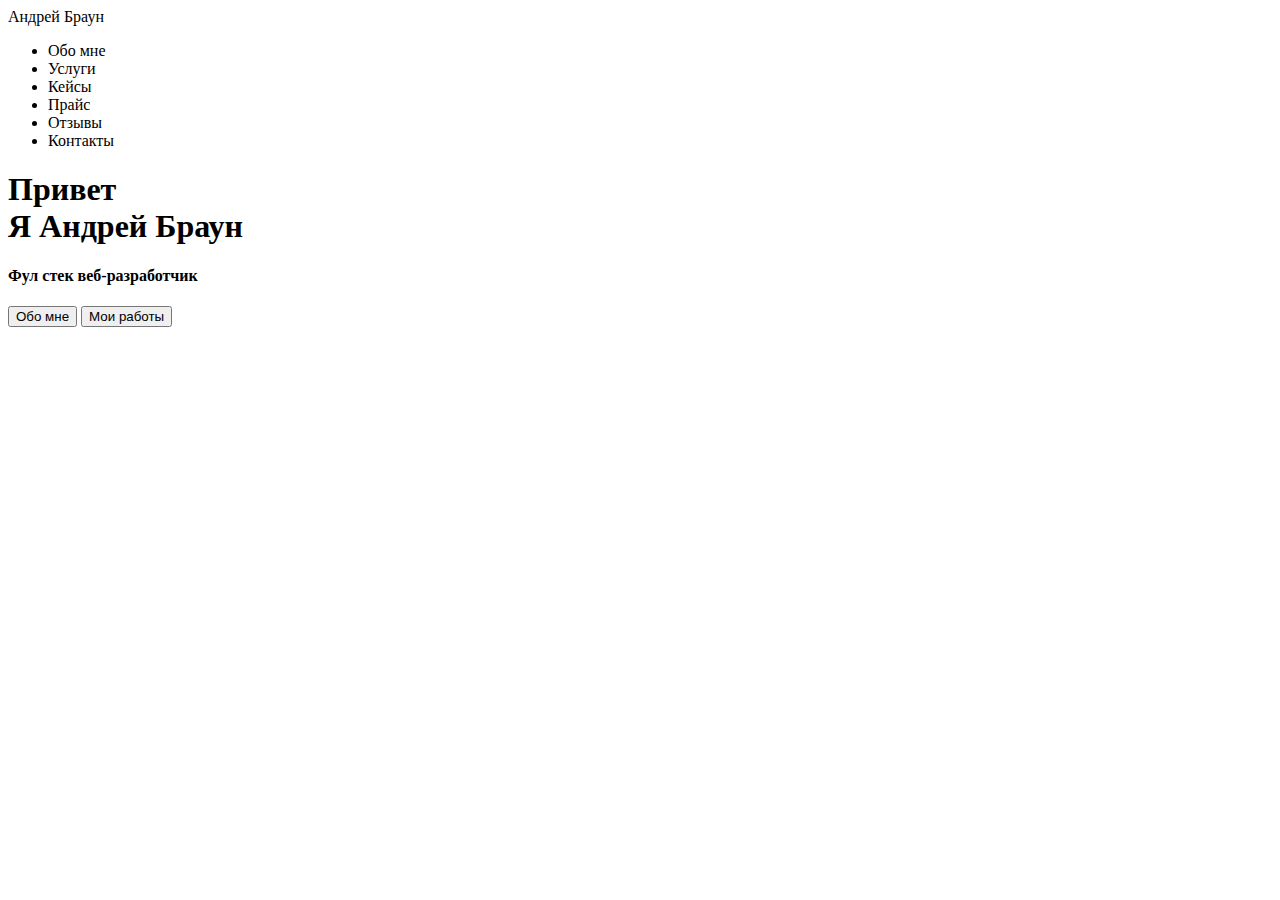
==== src/index.html @ 6e1bb613 "Залил проект на сервер" ====
<!DOCTYPE html>
<html lang="en">
<head>
    <meta charset="UTF-8">
    <title>Андрей Браун - разработчик</title>
</head>

<body>
    <header>
        <nav>
            <div class="logo">Андрей Браун</div> 
            <div class="menu"><ul>
                <li>Обо мне</li>
                <li>Услуги</li>
                <li>Кейсы</li>
                <li>Прайс</li>
                <li>Отзывы</li>
                <li>Контакты</li>
            </ul></div>
        </nav>
    </header>  
    <div class="main"><div class="title__container">
        <h1>Привет <br> Я Андрей Браун</h1>
        <h4>Фул стек веб-разработчик</h4>
        <input type="submit" value="Обо мне">
        <input type="submit" value="Мои работы">
    </div></div>
</body>
</html>
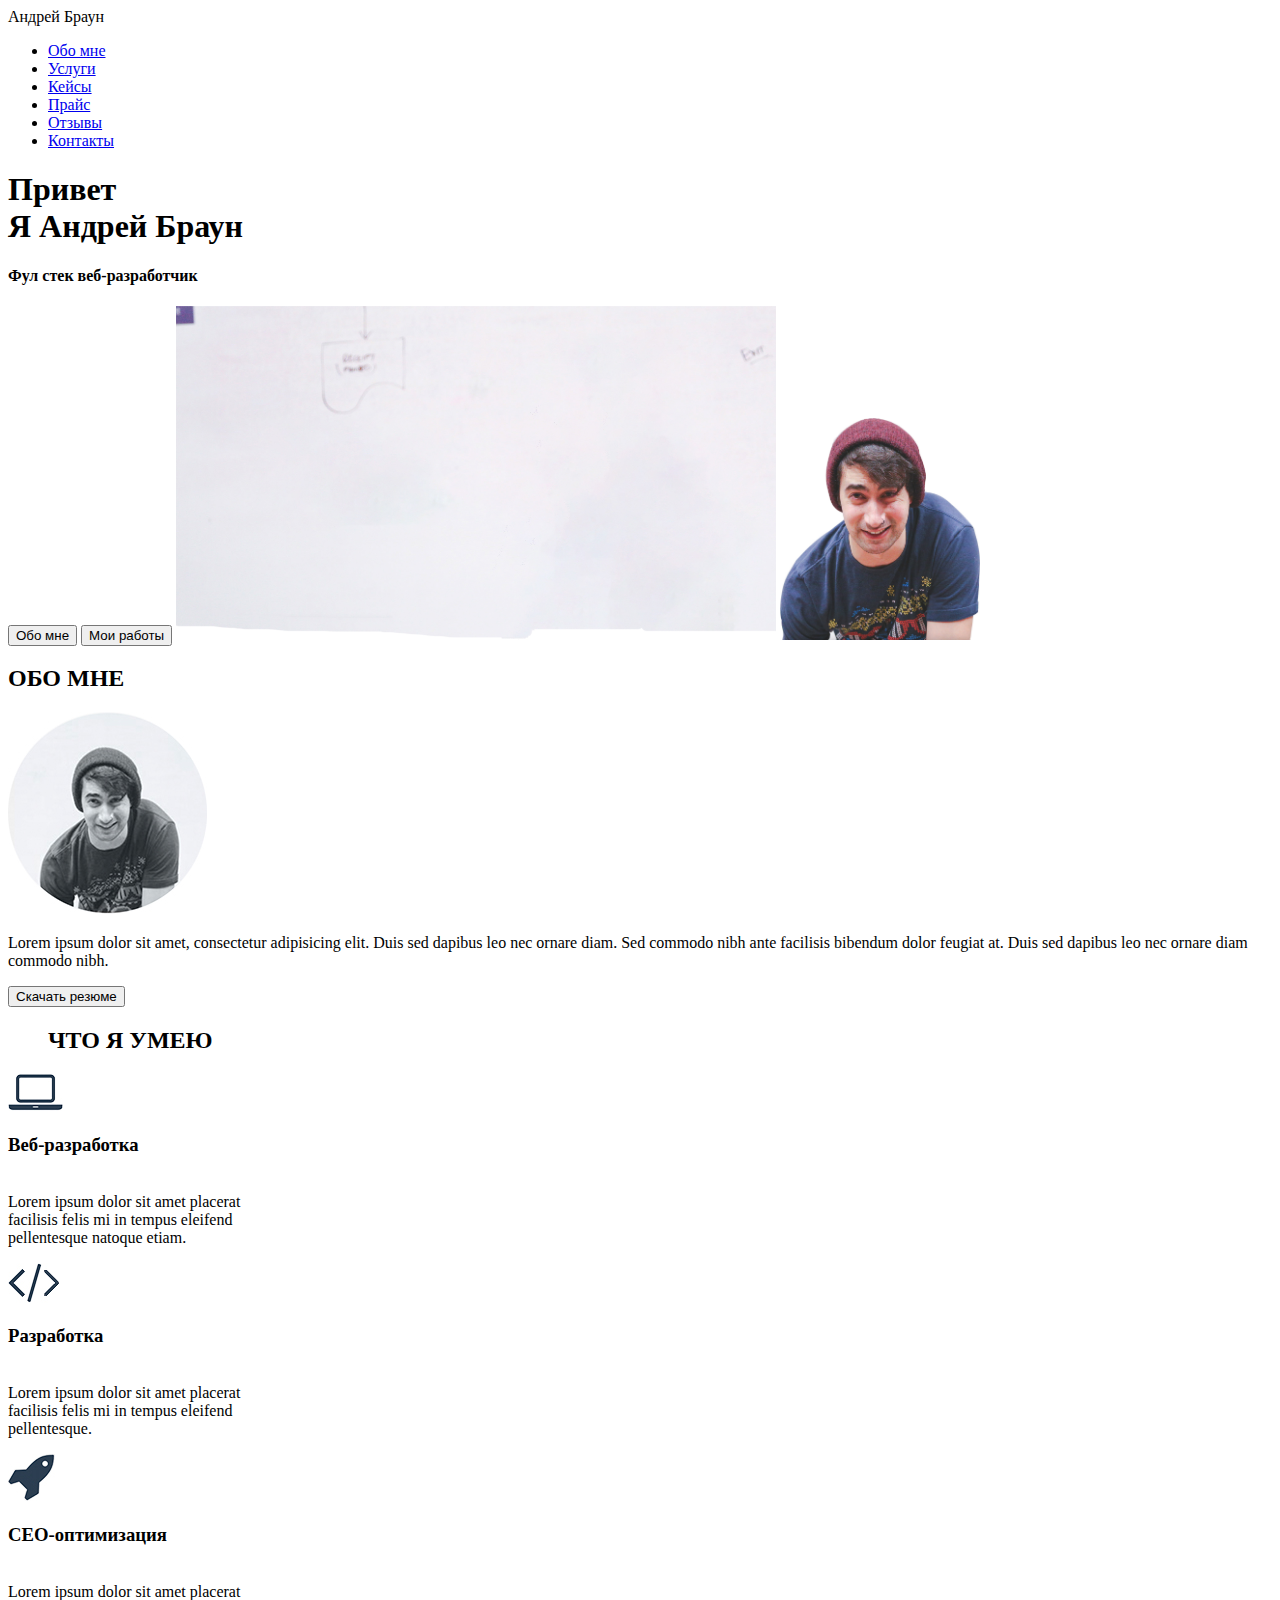
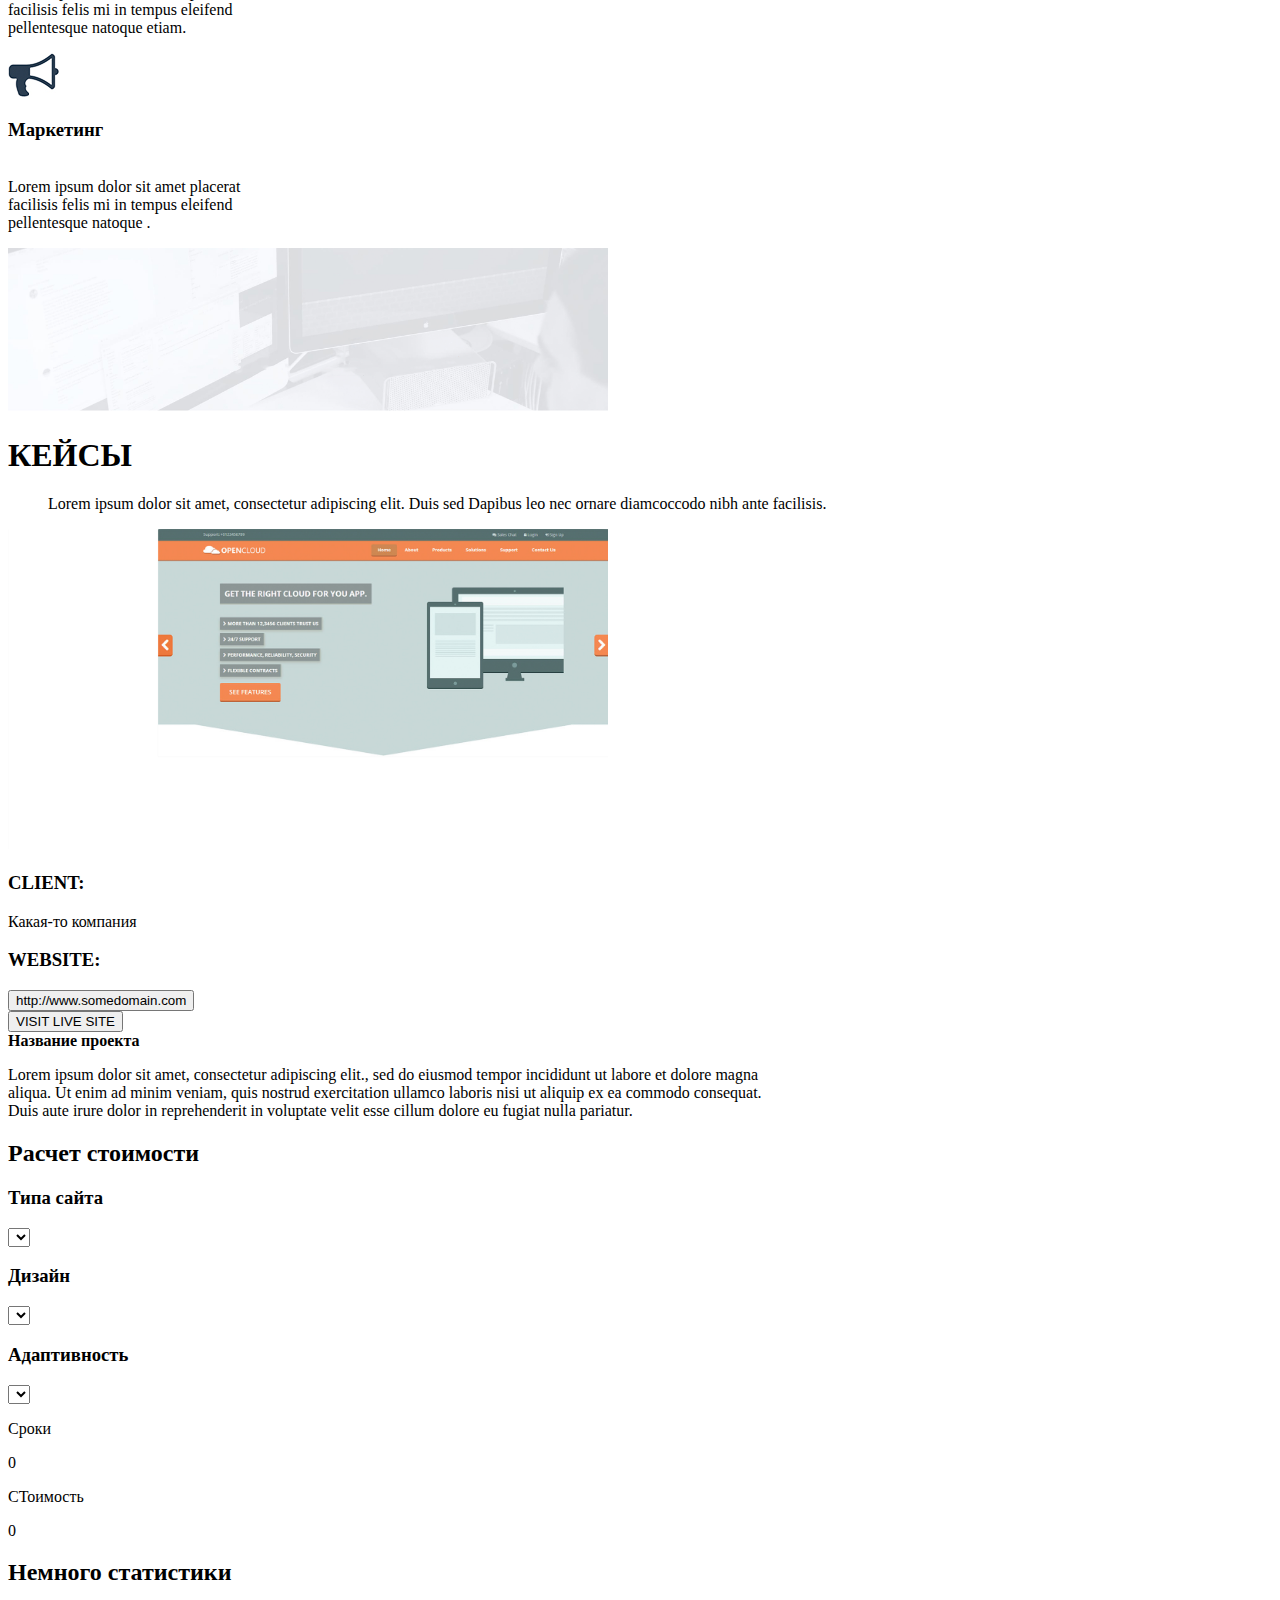
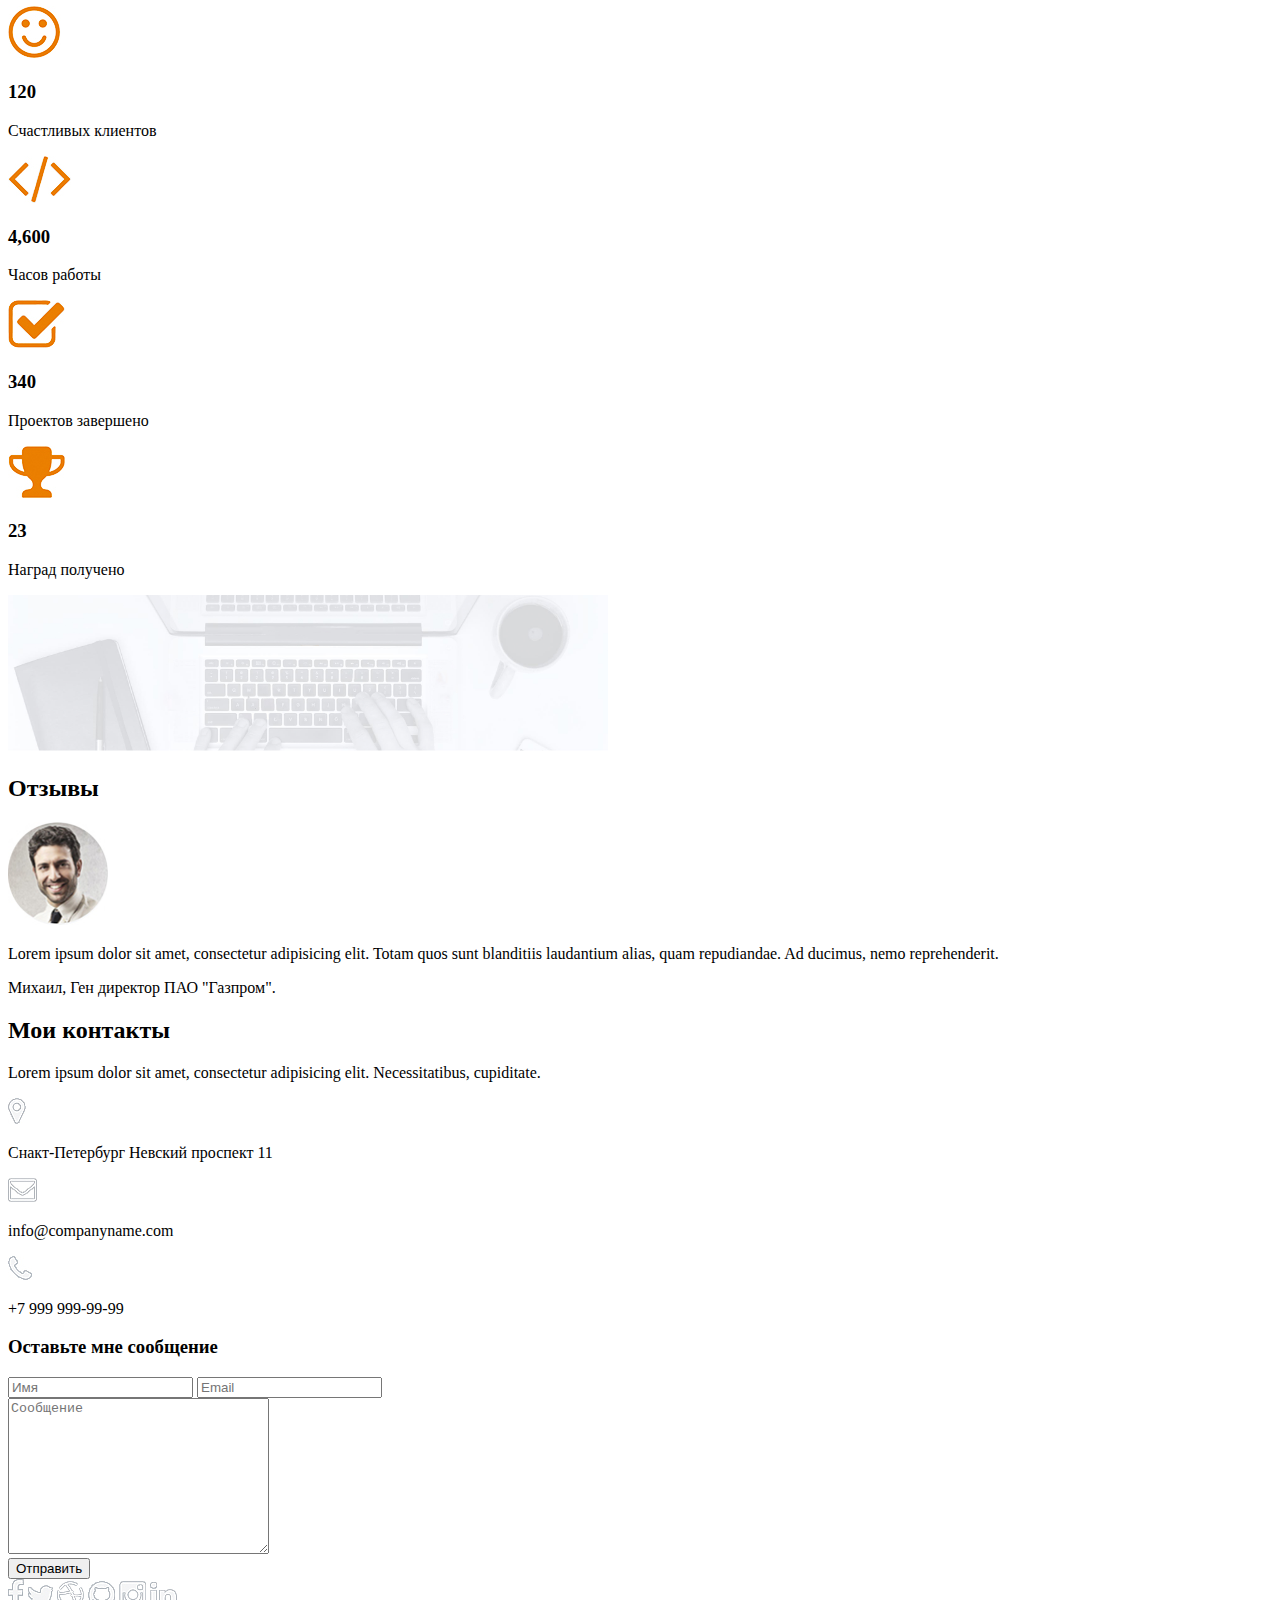
==== commit 6c09c8e5: "костыль" ====
--- a/src/index.html
+++ b/src/index.html
@@ -10,12 +10,12 @@
         <nav>
             <div class="logo">Андрей Браун</div> 
             <div class="menu"><ul>
-                <li>Обо мне</li>
-                <li>Услуги</li>
-                <li>Кейсы</li>
-                <li>Прайс</li>
-                <li>Отзывы</li>
-                <li>Контакты</li>
+                <li><a href="#">Обо мне</a></li>
+                <li><a href="#">Услуги</a></li>
+                <li><a href="keys.html">Кейсы</a></li>
+                <li><a href="#">Прайс</a></li>
+                <li><a href="#">Отзывы</a></li>
+                <li><a href="#">Контакты</a></li>
             </ul></div>
         </nav>
     </header>  
@@ -24,6 +24,115 @@
         <h4>Фул стек веб-разработчик</h4>
         <input type="submit" value="Обо мне">
         <input type="submit" value="Мои работы">
+        <img src="img/%D1%84%D0%BE%D0%BD%20a.jpg" width="600" alt="">
+        <img src="img/%D0%9F%D0%B0%D1%80%D0%B5%D0%BD%D1%8C.jpg" width="200" alt="">
     </div></div>
+
+    
+
+    <div class="about_me">
+       <h2>ОБО МНЕ</h2>
+       <img src="img/%D0%A1%D0%B0%D1%81%D0%BD%D1%8B%D0%B9%20%D0%BF%D0%B0%D1%86%D0%B0%D0%BD.jpg" alt="">
+       <p>Lorem ipsum dolor sit amet, consectetur adipisicing elit. Duis sed dapibus leo nec ornare diam. Sed commodo nibh ante facilisis bibendum dolor feugiat at. Duis sed dapibus leo nec ornare diam commodo nibh.</p>   
+       <input type="submit" value="Скачать резюме">  
+    </div>
+
+
+    <div class="Skills"><ul><h2>ЧТО Я УМЕЮ</h2></ul></div>
+
+    <div class="sections">
+        <img src="img/%D0%BD%D0%BE%D1%83%D1%82.jpg" alt="">
+        <h3>Веб-разработка</h3>
+        <p><br>Lorem ipsum dolor sit amet placerat <br> facilisis felis mi in tempus eleifend <br>pellentesque natoque etiam.</p>
+        <img src="img/%D0%B7%D0%BD%D0%B0%D0%BA.jpg" alt="">
+        <h3>Разработка</h3>
+        <p><br>Lorem ipsum dolor sit amet placerat <br> facilisis felis mi in tempus eleifend <br>pellentesque.</p>
+        <img src="img/%D1%80%D0%B0%D0%BA%D0%B5%D1%82%D0%B0.jpg" alt="">
+        <h3>СЕО-оптимизация</h3>
+        <p><br>Lorem ipsum dolor sit amet placerat <br>facilisis felis mi in tempus eleifend <br>pellentesque natoque etiam.</p>
+        <img src="img/%D0%B3%D1%80%D0%B0%D0%BC%D0%BC%D0%BE%D1%84%D0%BE%D0%BD.jpg" alt="">
+        <h3>Маркетинг</h3>
+        <p><br>Lorem ipsum dolor sit amet placerat <br>facilisis felis mi in tempus eleifend <br>pellentesque natoque .</p>
+        <img src="img/%D0%BA%D0%B0%D1%80%D1%82%D0%B8%D0%BD%D0%BA%D0%B0%20%D1%84%D0%BE%D0%BD%D0%B0.jpg" width="600" alt="">
+    </div>
+
+    
+    <div class="Keys">
+        <h1>КЕЙСЫ</h1>
+        <ul>Lorem ipsum dolor sit amet, consectetur adipiscing elit. Duis sed Dapibus leo nec ornare diamcoccodo nibh ante facilisis.</ul>
+        <img src="img/%D1%84%D0%BE%D1%82%D0%BA%D0%B0.jpg" width="600" alt="">
+        <h3>CLIENT:</h3> Какая-то компания
+        <h3>WEBSITE:</h3> <input type="submit" value="http://www.somedomain.com">
+        <br>
+        <input type="submit" value="VISIT LIVE SITE"> 
+        <br><b>Название проекта</b>
+        <p>Lorem ipsum dolor sit amet, consectetur adipiscing elit., sed do eiusmod tempor incididunt ut labore et dolore magna <br>aliqua. Ut enim ad minim veniam, quis nostrud exercitation ullamco laboris nisi ut aliquip ex ea commodo consequat. <br>Duis aute irure dolor in reprehenderit in voluptate velit esse cillum dolore eu fugiat nulla pariatur.</p>
+    </div>
+    <div class="$">
+        <h2>Расчет стоимости</h2>
+        <h3>Типа сайта</h3>
+        <select name="list1" id="list" >
+            <option value="Op1"></option>
+            <option value="Op2"></option>
+        </select>
+        <h3>Дизайн</h3>
+        <select name="list1" id="list" >
+            <option value="Op1"></option>
+            <option value="Op2"></option>
+        </select>
+        <h3>Адаптивность</h3>
+        <select name="list1" id="list" >
+            <option value="Op1"></option>
+            <option value="Op2"></option>
+        </select>
+        <p>Сроки</p> 0
+        <p>СТоимость</p> 0
+    </div>
+    <div class="statistic">
+        <h2>Немного статистики</h2>
+        <img src="img/%D1%81%D0%BC%D0%B0%D0%B9%D0%BB.jpg" alt="">
+        <h3>120</h3>
+        <p>Счастливых клиентов</p>
+        <img src="img/%D1%81%D0%BA%D0%BE%D0%B1%D0%BA%D0%B8.jpg" alt="">
+        <h3>4,600</h3>
+        <p>Часов работы</p>
+        <img src="img/%D0%B3%D0%B0%D0%BB%D0%BE%D1%87%D0%BA%D0%B0.jpg" alt="">
+        <h3>340</h3>
+        <p>Проектов завершено</p>
+        <img src="img/%D0%BA%D1%83%D0%B1%D0%BE%D0%BA.jpg" alt="">
+        <h3>23</h3>
+        <p>Наград получено</p>
+        <img src="img/%D1%84%D0%BE%D0%BD.jpg" width="600" alt="">
+    </div>
+    <div class="reviews">
+        <h2>Отзывы</h2>
+        <img src="img/%D1%8C%D1%8C%D1%84%D0%BE%D1%82%D0%BA%D0%B0.jpg" width="100" alt="">
+        <p>Lorem ipsum dolor sit amet, consectetur adipisicing elit. Totam quos sunt blanditiis laudantium alias, quam repudiandae. Ad ducimus, nemo reprehenderit.</p>
+        <p>Михаил, Ген директор ПАО "Газпром".</p>
+    </div>
+    <div class="contacts">
+        <h2>Мои контакты</h2>
+        <p>Lorem ipsum dolor sit amet, consectetur adipisicing elit. Necessitatibus, cupiditate.</p>
+        <img src="img/%D0%B3%D0%B5%D0%BE.jpg" alt="">
+        <p>Снакт-Петербург Невский проспект 11</p>
+        <img src="img/%D0%BA%D0%BE%D0%BD%D0%B2%D0%B5%D1%80%D1%82.jpg" alt="">
+        <p>info@companyname.com</p>
+        <img src="img/%D1%82%D1%80%D1%83%D0%B1%D0%B0.jpg" alt="">
+        <p>+7 999 999-99-99</p>
+        <h3>Оставьте мне сообщение</h3>
+        <input type="text" name="text_input" value="" placeholder="Имя">
+        <input type="text" name="text_input" value="" placeholder="Email">
+        <br>
+        <textarea name="name1" id="1" cols="30" rows="10" placeholder="Сообщение"></textarea>
+        <br>
+        <input type="submit" value="Отправить">
+        <br>
+        <img src="img/%D1%84%D0%B1.jpg" alt="">
+        <img src="img/%D1%82%D0%B2%D0%B8%D1%82%D0%B5%D1%80.jpg" alt="">
+        <img src="img/%D0%BC%D1%8F%D1%87.jpg" alt="">
+        <img src="img/%D0%BA%D0%B8%D1%81%D0%B0.jpg" alt="">
+        <img src="img/%D0%B8%D0%BD%D1%81%D1%82.jpg" alt="">
+        <img src="img/%D0%B8%D0%BD.jpg" alt="">
+    </div>
 </body>
-</html>+</html>
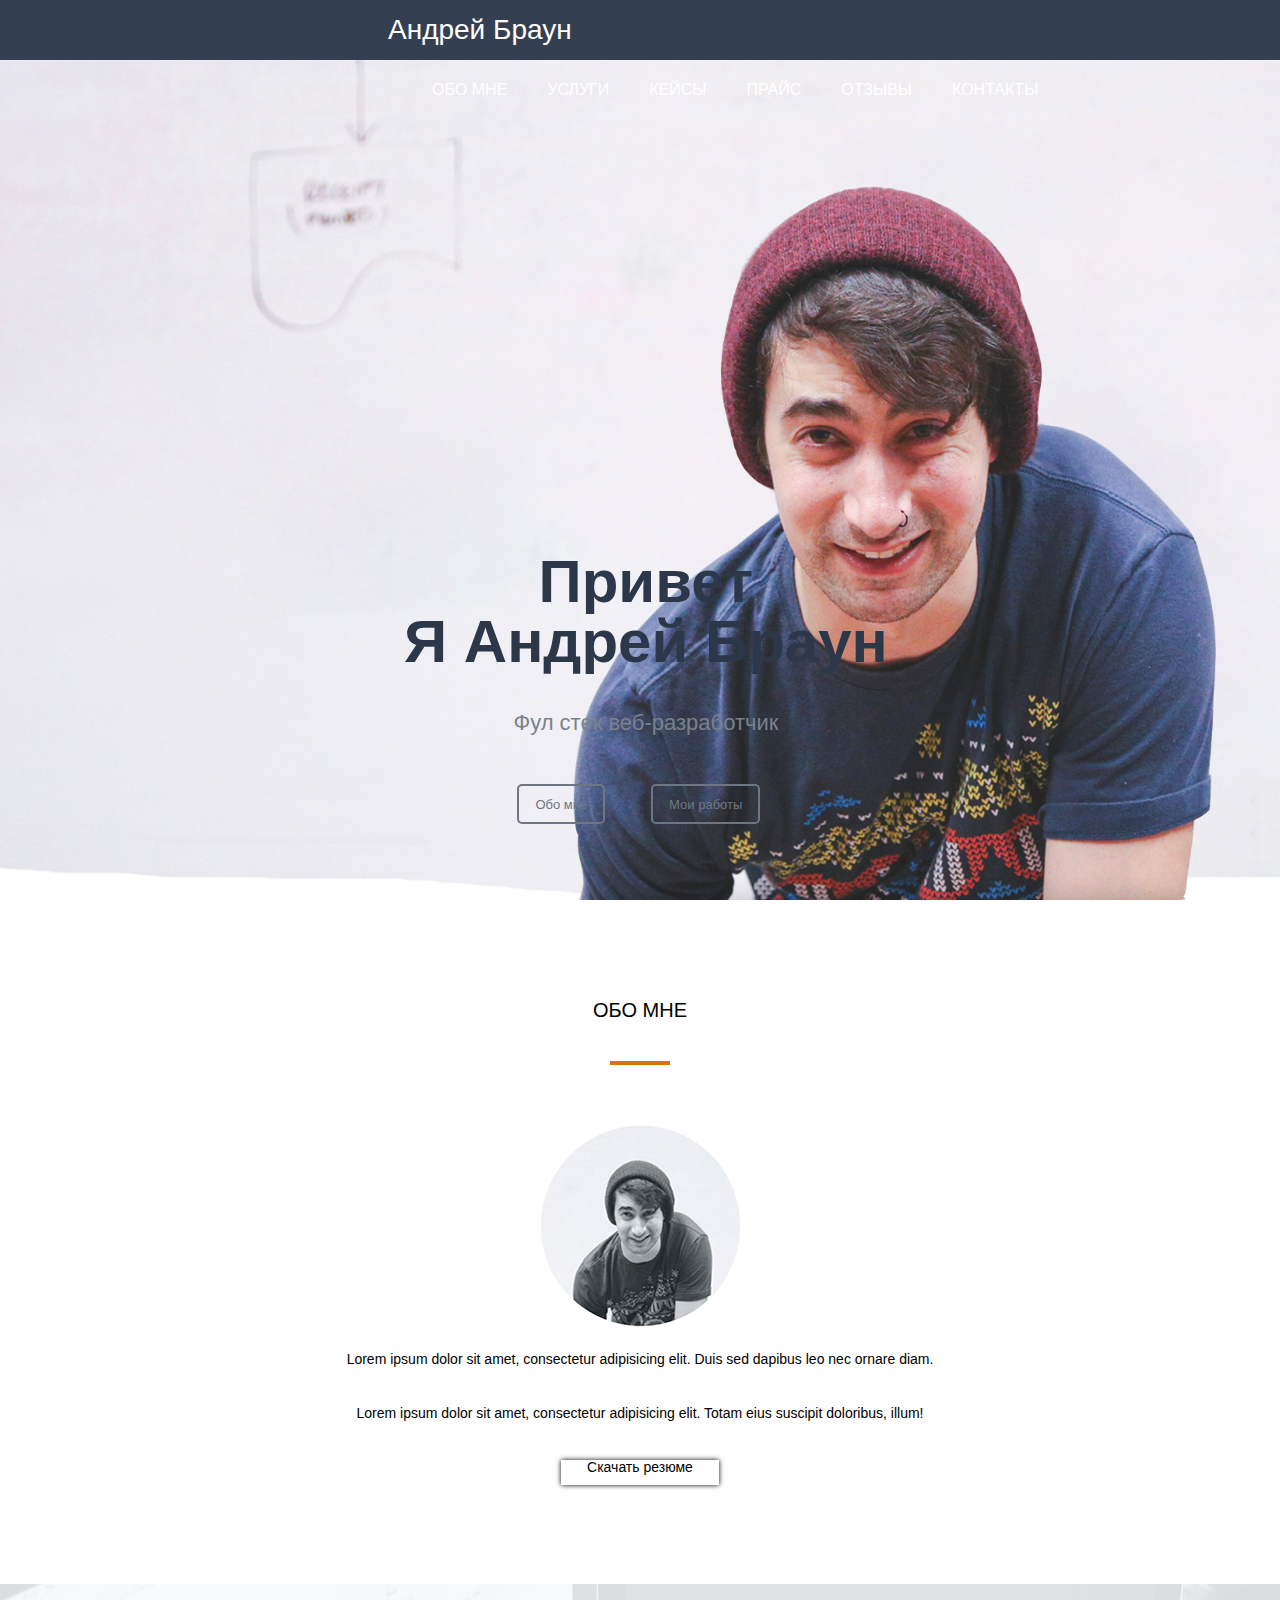
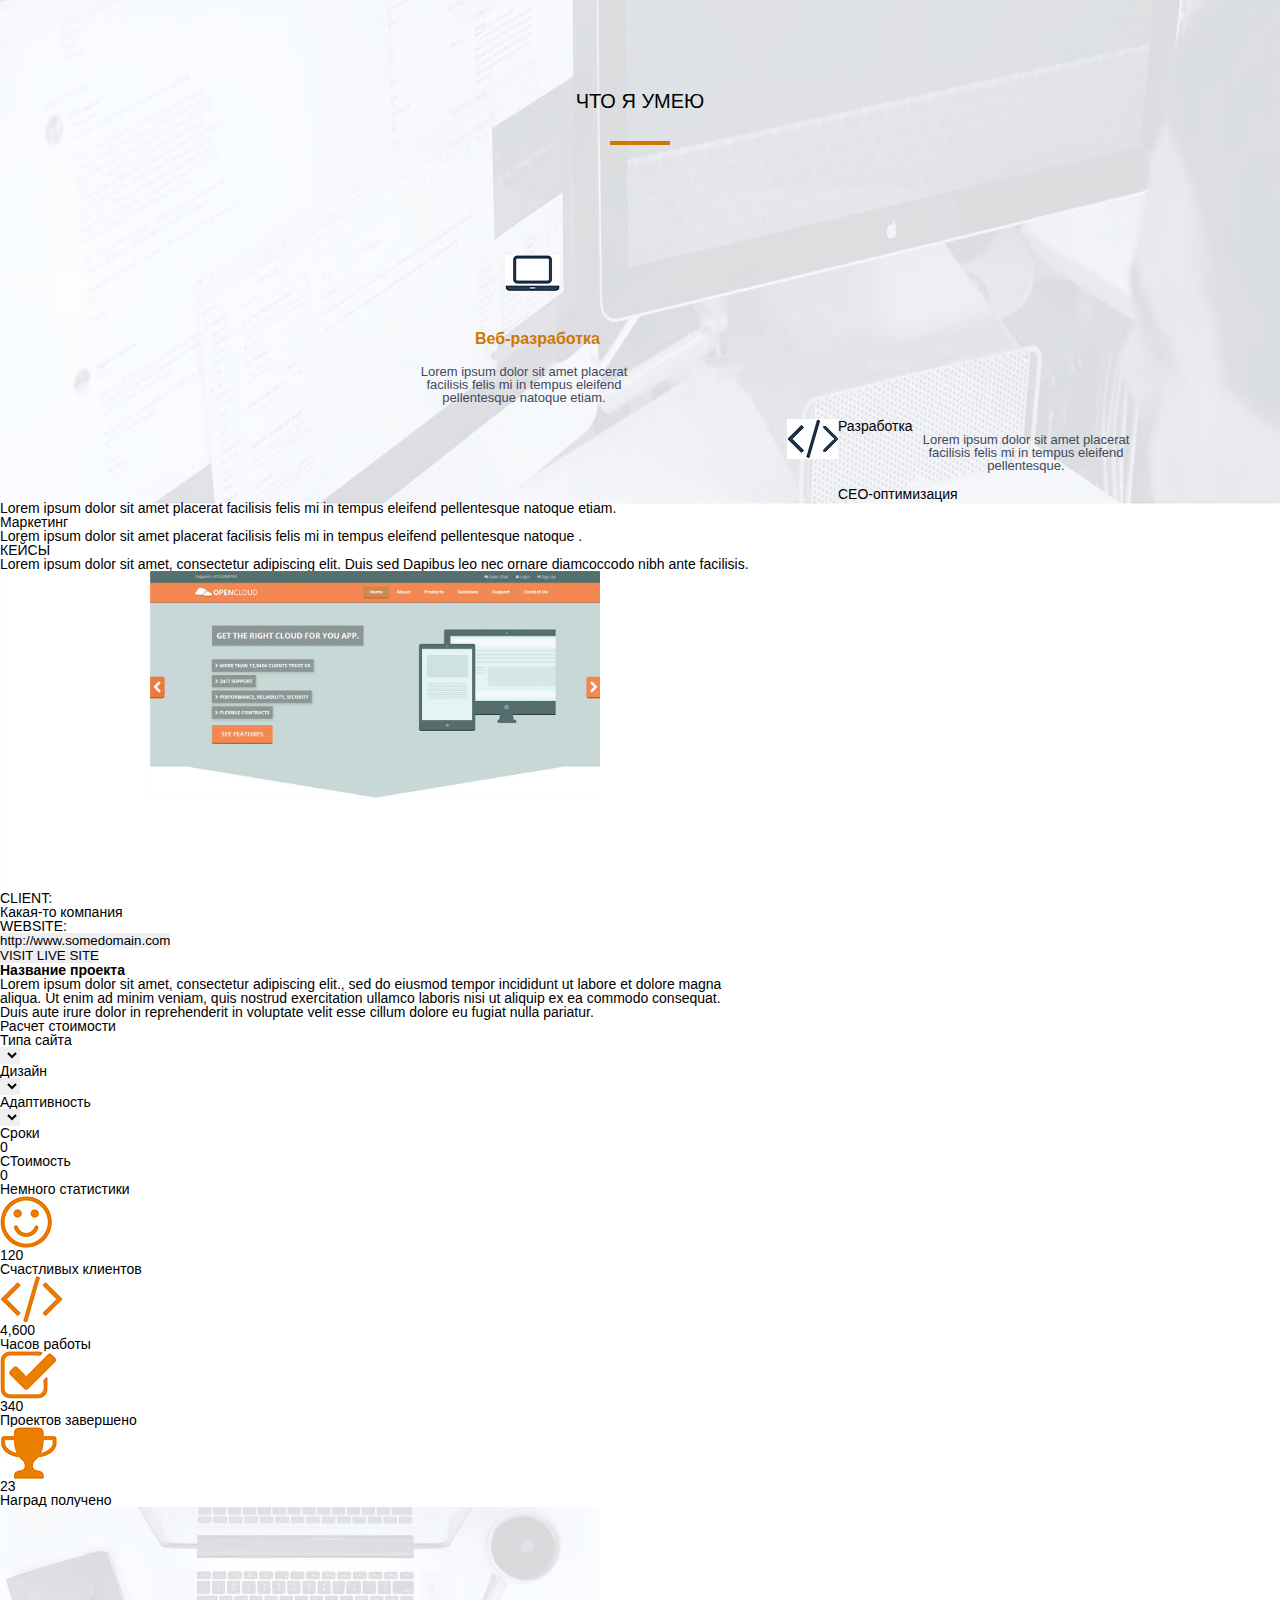
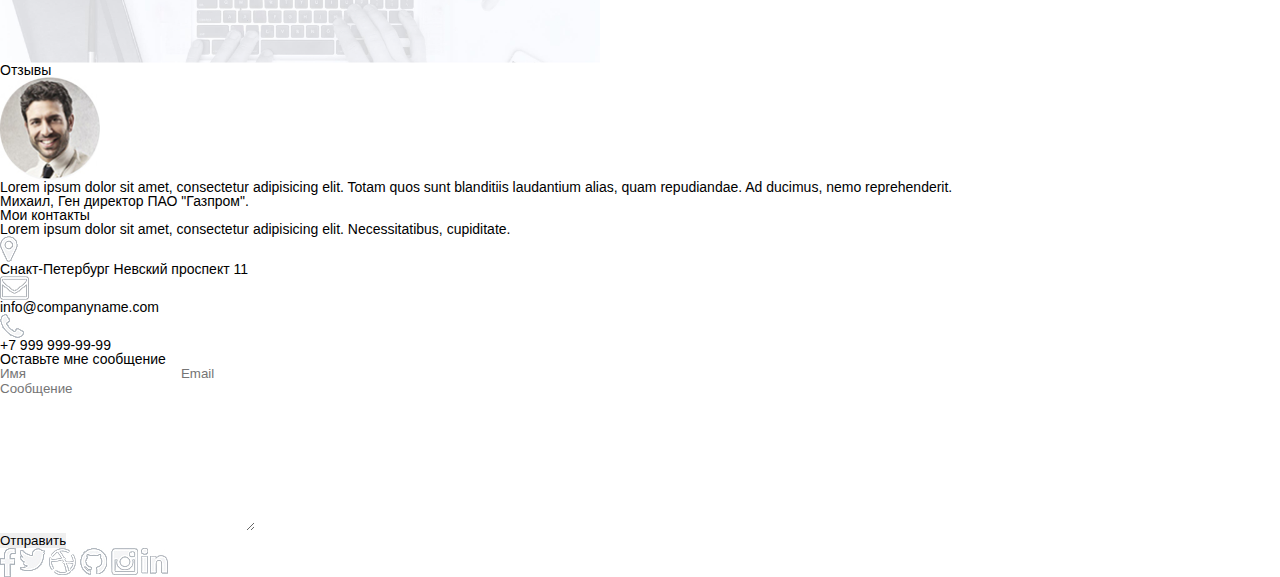
==== commit c437515e: "мои кривые руки" ====
--- a/src/index.html
+++ b/src/index.html
@@ -3,6 +3,8 @@
 <head>
     <meta charset="UTF-8">
     <title>Андрей Браун - разработчик</title>
+    <link rel="stylesheet" href="css/style.css">
+    <link rel="stylesheet" href="css/reset.css">
 </head>
 
 <body>
@@ -10,56 +12,68 @@
         <nav>
             <div class="logo">Андрей Браун</div> 
             <div class="menu"><ul>
-                <li><a href="#">Обо мне</a></li>
-                <li><a href="#">Услуги</a></li>
-                <li><a href="keys.html">Кейсы</a></li>
-                <li><a href="#">Прайс</a></li>
-                <li><a href="#">Отзывы</a></li>
-                <li><a href="#">Контакты</a></li>
+                <li>Обо мне</li>
+                <li>Услуги</li>
+                <li>Кейсы</li>
+                <li>Прайс</li>
+                <li>Отзывы</li>
+                <li>Контакты</li>
             </ul></div>
         </nav>
     </header>  
-    <div class="main"><div class="title__container">
+    <div class="main"><div class="tittle__container">
         <h1>Привет <br> Я Андрей Браун</h1>
         <h4>Фул стек веб-разработчик</h4>
         <input type="submit" value="Обо мне">
         <input type="submit" value="Мои работы">
-        <img src="img/%D1%84%D0%BE%D0%BD%20a.jpg" width="600" alt="">
-        <img src="img/%D0%9F%D0%B0%D1%80%D0%B5%D0%BD%D1%8C.jpg" width="200" alt="">
+        
     </div></div>
 
     
 
     <div class="about_me">
+      <div class="about_me_container">
        <h2>ОБО МНЕ</h2>
-       <img src="img/%D0%A1%D0%B0%D1%81%D0%BD%D1%8B%D0%B9%20%D0%BF%D0%B0%D1%86%D0%B0%D0%BD.jpg" alt="">
-       <p>Lorem ipsum dolor sit amet, consectetur adipisicing elit. Duis sed dapibus leo nec ornare diam. Sed commodo nibh ante facilisis bibendum dolor feugiat at. Duis sed dapibus leo nec ornare diam commodo nibh.</p>   
-       <input type="submit" value="Скачать резюме">  
+       <hr>
+       <img src="img/%D0%A1%D0%B0%D1%81%D0%BD%D1%8B%D0%B9%20%D0%BF%D0%B0%D1%86%D0%B0%D0%BD.jpg" alt="" class="photo1">
+       <p class="n1">Lorem ipsum dolor sit amet, consectetur adipisicing elit. Duis sed dapibus leo nec ornare diam.</p>  
+       <p class="n2">Lorem ipsum dolor sit amet, consectetur adipisicing elit. Totam eius suscipit doloribus, illum!</p> 
+       <a href="#" class="download">Скачать резюме</a>  
+       </div>
+       
     </div>
 
 
-    <div class="Skills"><ul><h2>ЧТО Я УМЕЮ</h2></ul></div>
-
-    <div class="sections">
-        <img src="img/%D0%BD%D0%BE%D1%83%D1%82.jpg" alt="">
-        <h3>Веб-разработка</h3>
-        <p><br>Lorem ipsum dolor sit amet placerat <br> facilisis felis mi in tempus eleifend <br>pellentesque natoque etiam.</p>
-        <img src="img/%D0%B7%D0%BD%D0%B0%D0%BA.jpg" alt="">
-        <h3>Разработка</h3>
-        <p><br>Lorem ipsum dolor sit amet placerat <br> facilisis felis mi in tempus eleifend <br>pellentesque.</p>
-        <img src="img/%D1%80%D0%B0%D0%BA%D0%B5%D1%82%D0%B0.jpg" alt="">
-        <h3>СЕО-оптимизация</h3>
-        <p><br>Lorem ipsum dolor sit amet placerat <br>facilisis felis mi in tempus eleifend <br>pellentesque natoque etiam.</p>
-        <img src="img/%D0%B3%D1%80%D0%B0%D0%BC%D0%BC%D0%BE%D1%84%D0%BE%D0%BD.jpg" alt="">
-        <h3>Маркетинг</h3>
-        <p><br>Lorem ipsum dolor sit amet placerat <br>facilisis felis mi in tempus eleifend <br>pellentesque natoque .</p>
-        <img src="img/%D0%BA%D0%B0%D1%80%D1%82%D0%B8%D0%BD%D0%BA%D0%B0%20%D1%84%D0%BE%D0%BD%D0%B0.jpg" width="600" alt="">
+    <div class="Skills">
+        <div class="sections">
+            <h2>ЧТО Я УМЕЮ</h2>
+            <hr>
+            <div class="sect">
+                <div class="web-create">
+                    <img src="img/ноут.jpg" alt="">
+                    <h3>Веб-разработка</h3>
+                    <p>Lorem ipsum dolor sit amet placerat facilisis felis mi in tempus eleifend pellentesque natoque etiam.</p>
+                </div>
+                <div class="create">
+                    <img src="img/знак.jpg" alt="">
+                    <h3>Разработка</h3>
+                    <p>Lorem ipsum dolor sit amet placerat facilisis felis mi in tempus eleifend pellentesque.</p>
+                </div>
+            
+            <h3>СЕО-оптимизация</h3>
+            <p>Lorem ipsum dolor sit amet placerat facilisis felis mi in tempus eleifend pellentesque natoque etiam.</p>
+            <h3>Маркетинг</h3>
+            <p>Lorem ipsum dolor sit amet placerat facilisis felis mi in tempus eleifend pellentesque natoque .</p>
+            </div>
+           
+            
+        </div>
     </div>
 
     
     <div class="Keys">
-        <h1>КЕЙСЫ</h1>
-        <ul>Lorem ipsum dolor sit amet, consectetur adipiscing elit. Duis sed Dapibus leo nec ornare diamcoccodo nibh ante facilisis.</ul>
+        <h2>КЕЙСЫ</h2>
+        Lorem ipsum dolor sit amet, consectetur adipiscing elit. Duis sed Dapibus leo nec ornare diamcoccodo nibh ante facilisis.
         <img src="img/%D1%84%D0%BE%D1%82%D0%BA%D0%B0.jpg" width="600" alt="">
         <h3>CLIENT:</h3> Какая-то компания
         <h3>WEBSITE:</h3> <input type="submit" value="http://www.somedomain.com">
@@ -136,3 +150,4 @@
     </div>
 </body>
 </html>
+
--- a/src/css/style.css
+++ b/src/css/style.css
@@ -0,0 +1,189 @@
+body{
+    font-family: Arial, sans-serif;
+}
+
+nav{
+    width: 100%;
+    height: 60px;
+    background: #344051;
+}
+
+.logo{
+    color: #fff;
+    font-size: 28px;
+    line-height: 60px;
+    padding-left: 388px;
+    float: left;
+}
+
+.menu{
+    float: left;
+    padding-left: 432px;
+}
+
+.menu li{
+    float: left;
+    line-height: 60px;
+    color: #fff;
+    margin-right: 40px;
+    font-size: 16px;
+    text-transform: uppercase;
+}
+.main{
+    width: 100%;
+    height: calc(100% - 60px);
+    background: url(../img/boy.png) 90% 100%/auto 85% no-repeat, url(../img/%D1%84%D0%BE%D0%BD%20a.jpg) center/cover no-repeat;
+}
+
+.tittle__container{
+    float: left;
+    margin: 432px 0px 0px 404px;
+    color: #2c384a;
+    text-align: center;
+}
+
+.tittle__container h1{
+    font-size: 60px;
+    font-weight: bold;
+    
+}
+
+.tittle__container h4{
+    margin-top: 40px;
+    font-size: 22px;
+    color: #79818d;
+}
+
+.tittle__container input{
+    height: 40px;
+    text-align: center;
+    border: 2px solid #6d7682;
+    background: none;
+    border-radius: 5px;
+    color: #6d7682;
+    font-size: 13px;
+    padding: 0px 16px;
+    margin: 50px 28px 0px 14px;
+}
+
+
+
+.about_me_container h2{
+    text-align: center;
+    /*border-bottom: 4px solid #d17700; */
+    width: 100px;
+    font-size: 20px;
+    margin: 100px auto;   
+    padding-bottom: 5px;
+    margin-bottom: 36px;
+}
+
+.about_me_container hr{
+    height: 4px;
+    border: none;
+    background: #d17700;
+    width: 60px;
+    margin: 0 auto;
+}
+
+.about_me_container img{   
+    display: block;
+    margin: 60px auto;
+    margin-bottom: 25px;
+}
+
+.n1{
+    text-align: center;
+}
+
+.n2{
+    margin-top: 40px; 
+    text-align: center;
+}
+
+.download{
+    width: 158px;
+    display: block;
+    margin-top: 40px;
+    margin-left: calc(50% - 79px);
+    height: 25px;
+    box-shadow: 0px 0px 5px #000;
+    text-align: center;
+}
+
+.sections h2{
+    padding-top: 206px;
+    text-align: center;
+    font-size: 20px;
+    padding-bottom: 30px;
+
+    
+}
+
+.sections hr{
+    height: 4px;
+    border: none;
+    background: #d17700;
+    width: 60px;
+    margin: 0 auto;
+}
+
+.Skills{
+    background: url(../img/%D0%BA%D0%B0%D1%80%D1%82%D0%B8%D0%BD%D0%BA%D0%B0%20%D1%84%D0%BE%D0%BD%D0%B0.jpg) 0px 99px/100% 521px no-repeat;
+
+}
+
+
+
+.web-create img{
+	padding-top: 110px;
+	padding-left: 505px;
+	padding-bottom: 39px;
+}
+
+.web-create h3{
+	margin-left: 475px;
+	font-size: 16px;
+	color: #cf7600;
+	font-weight: bold;
+	padding-bottom: 18px;
+}
+
+.web-create p{
+	
+	display: inline-block;
+	height: 54px;
+	width: 212px;
+	text-align: center;
+	margin-left: 418px;
+	font-size: 13px;
+	color: #3f495a;
+
+}
+
+.create img{
+	float: left;
+	
+	margin-left: 787px;
+	margin-bottom: 39px;
+}
+
+.сreate h3{
+	margin-left: 200px;
+	font-size: 16px;
+	color: #cf7600;
+	font-weight: bold;
+	padding-bottom: 18px;
+}
+
+.create p{
+	
+	display: inline-block;
+	height: 54px;
+	width: 212px;
+	text-align: center;
+	margin-left: 82px;
+	font-size: 13px;
+	color: #3f495a;
+
+}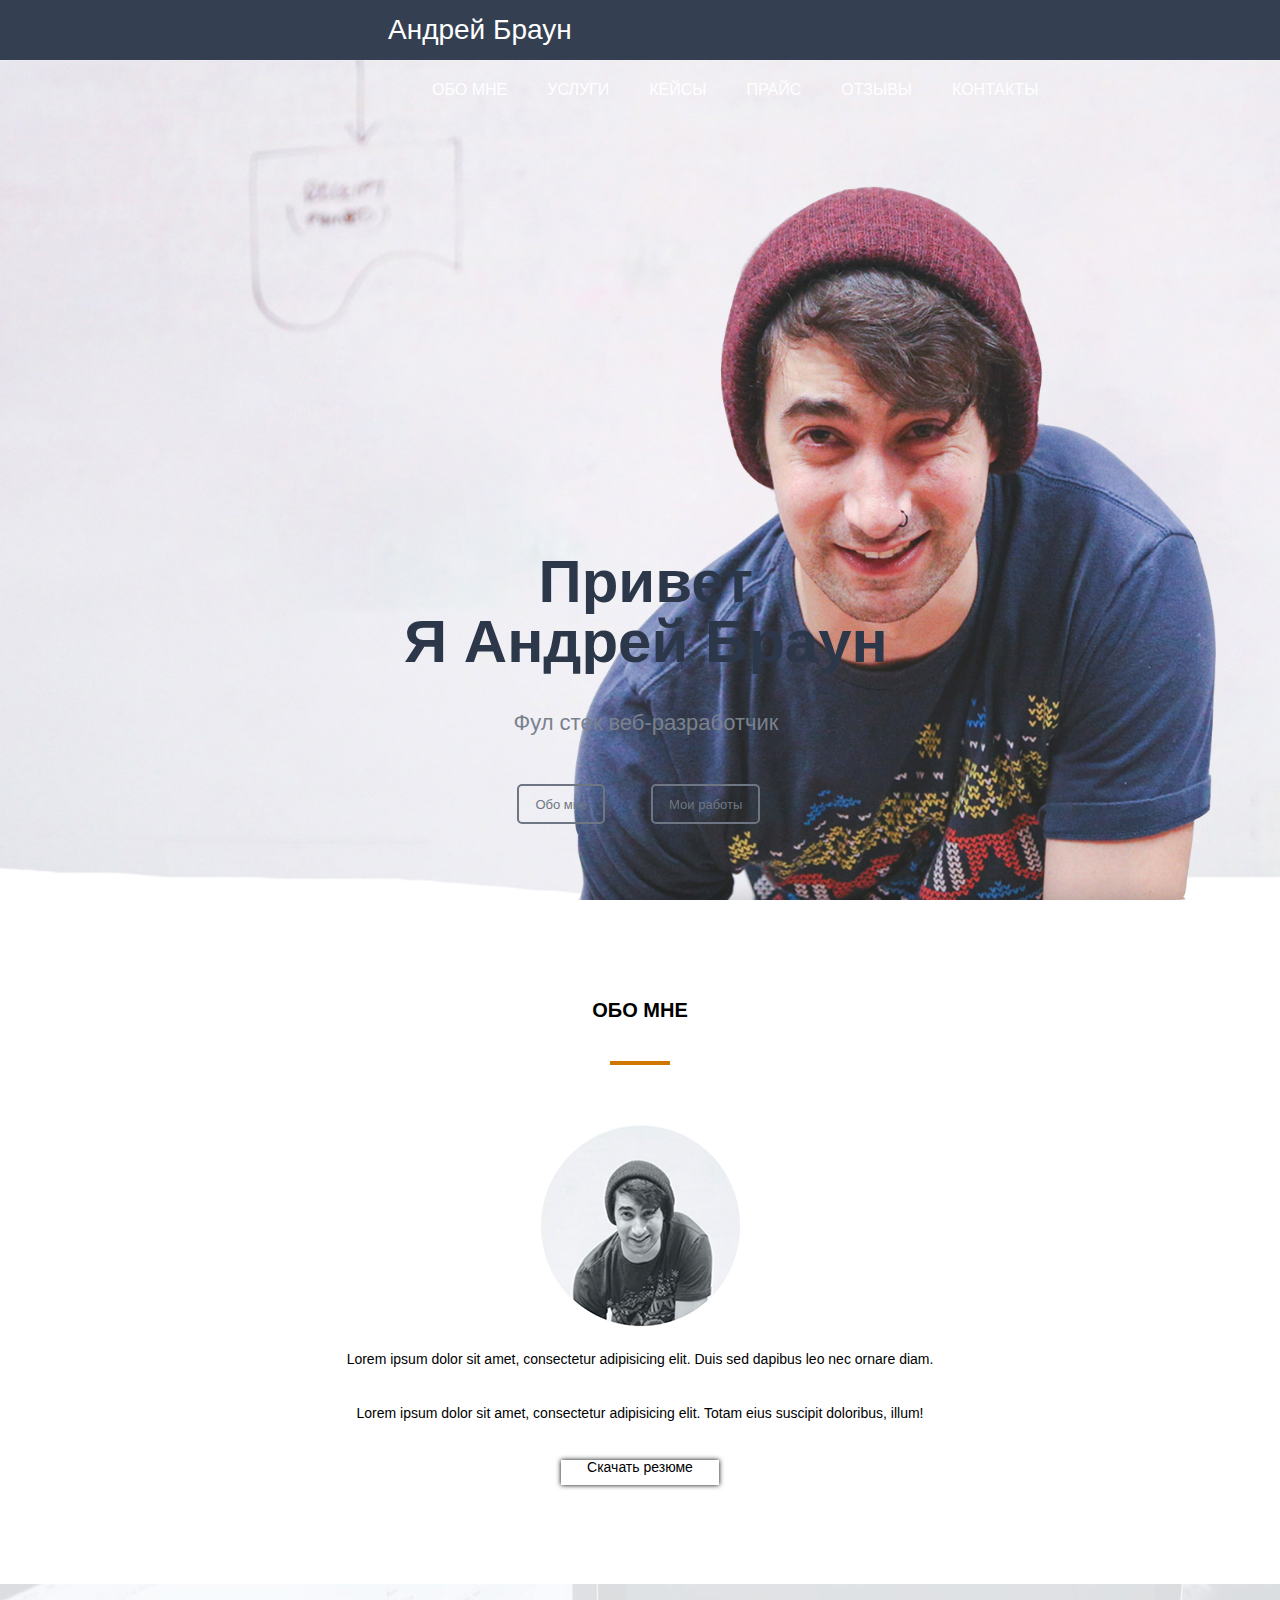
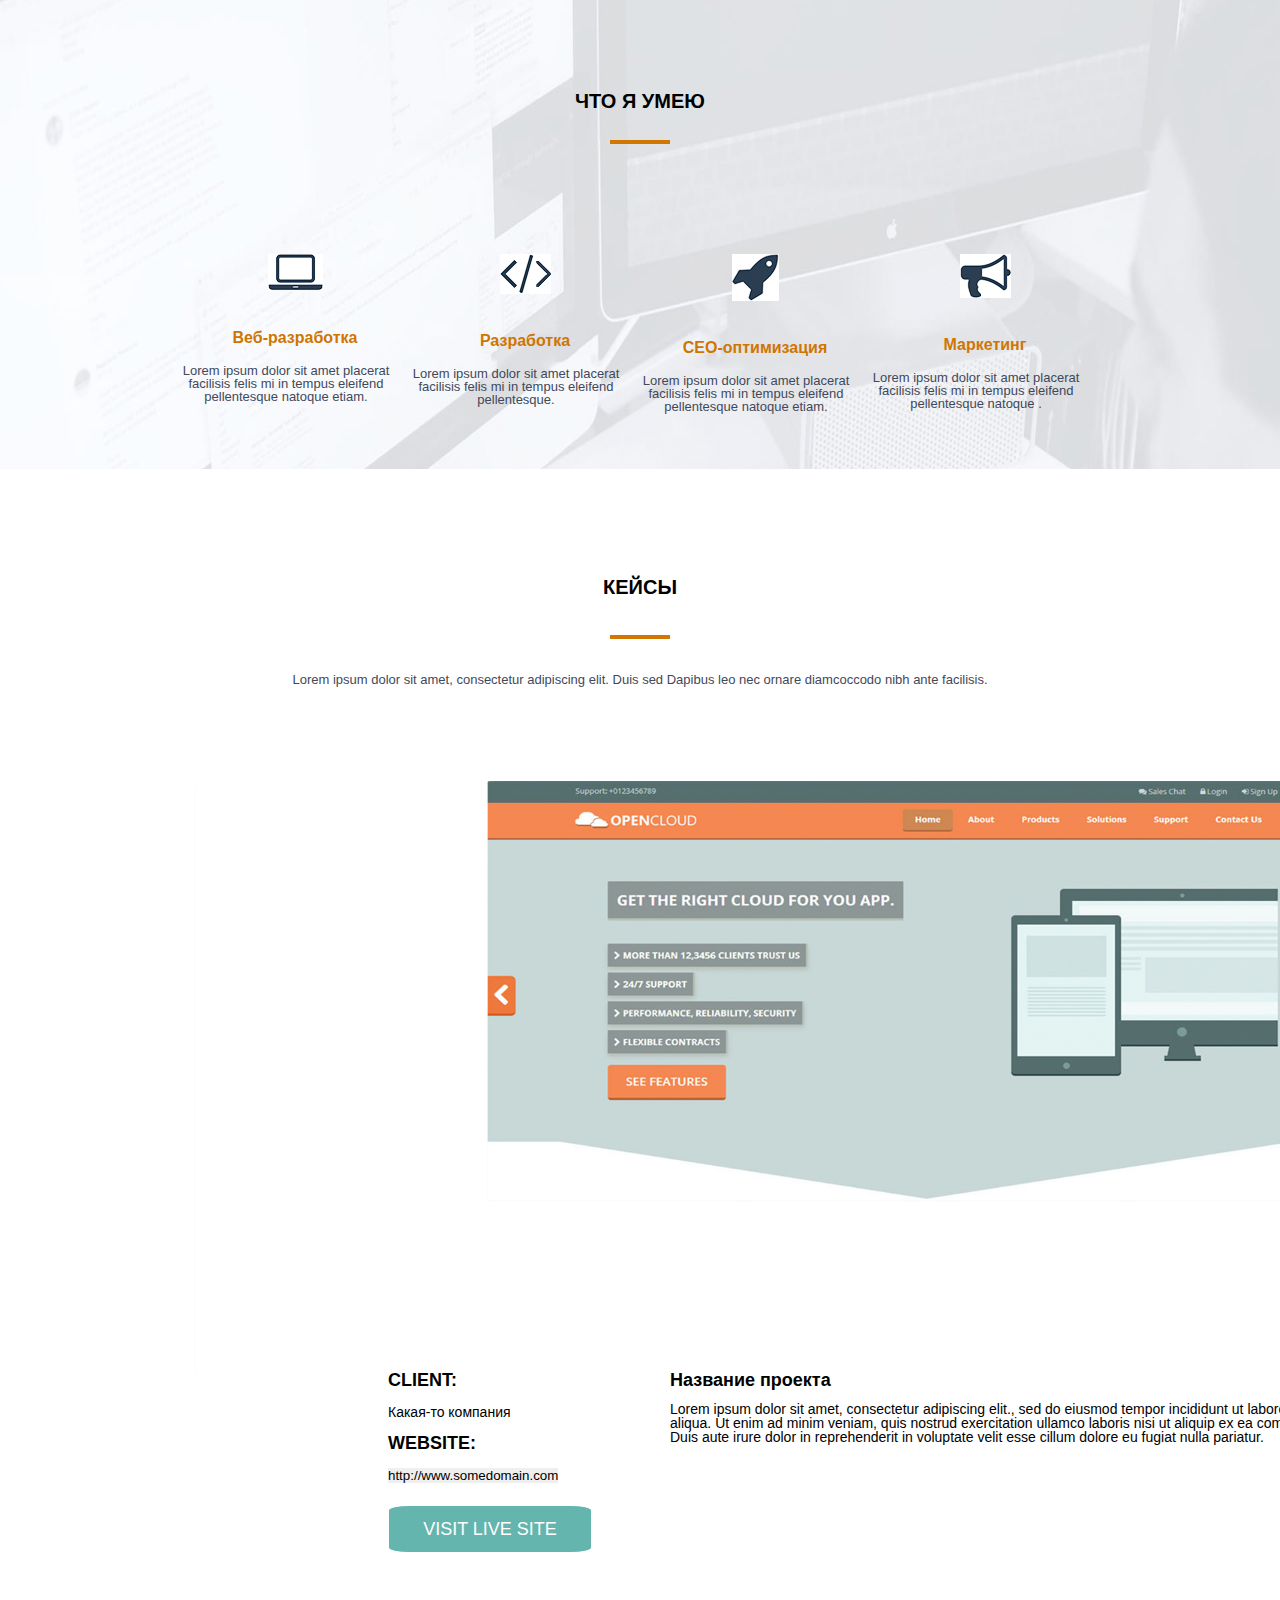
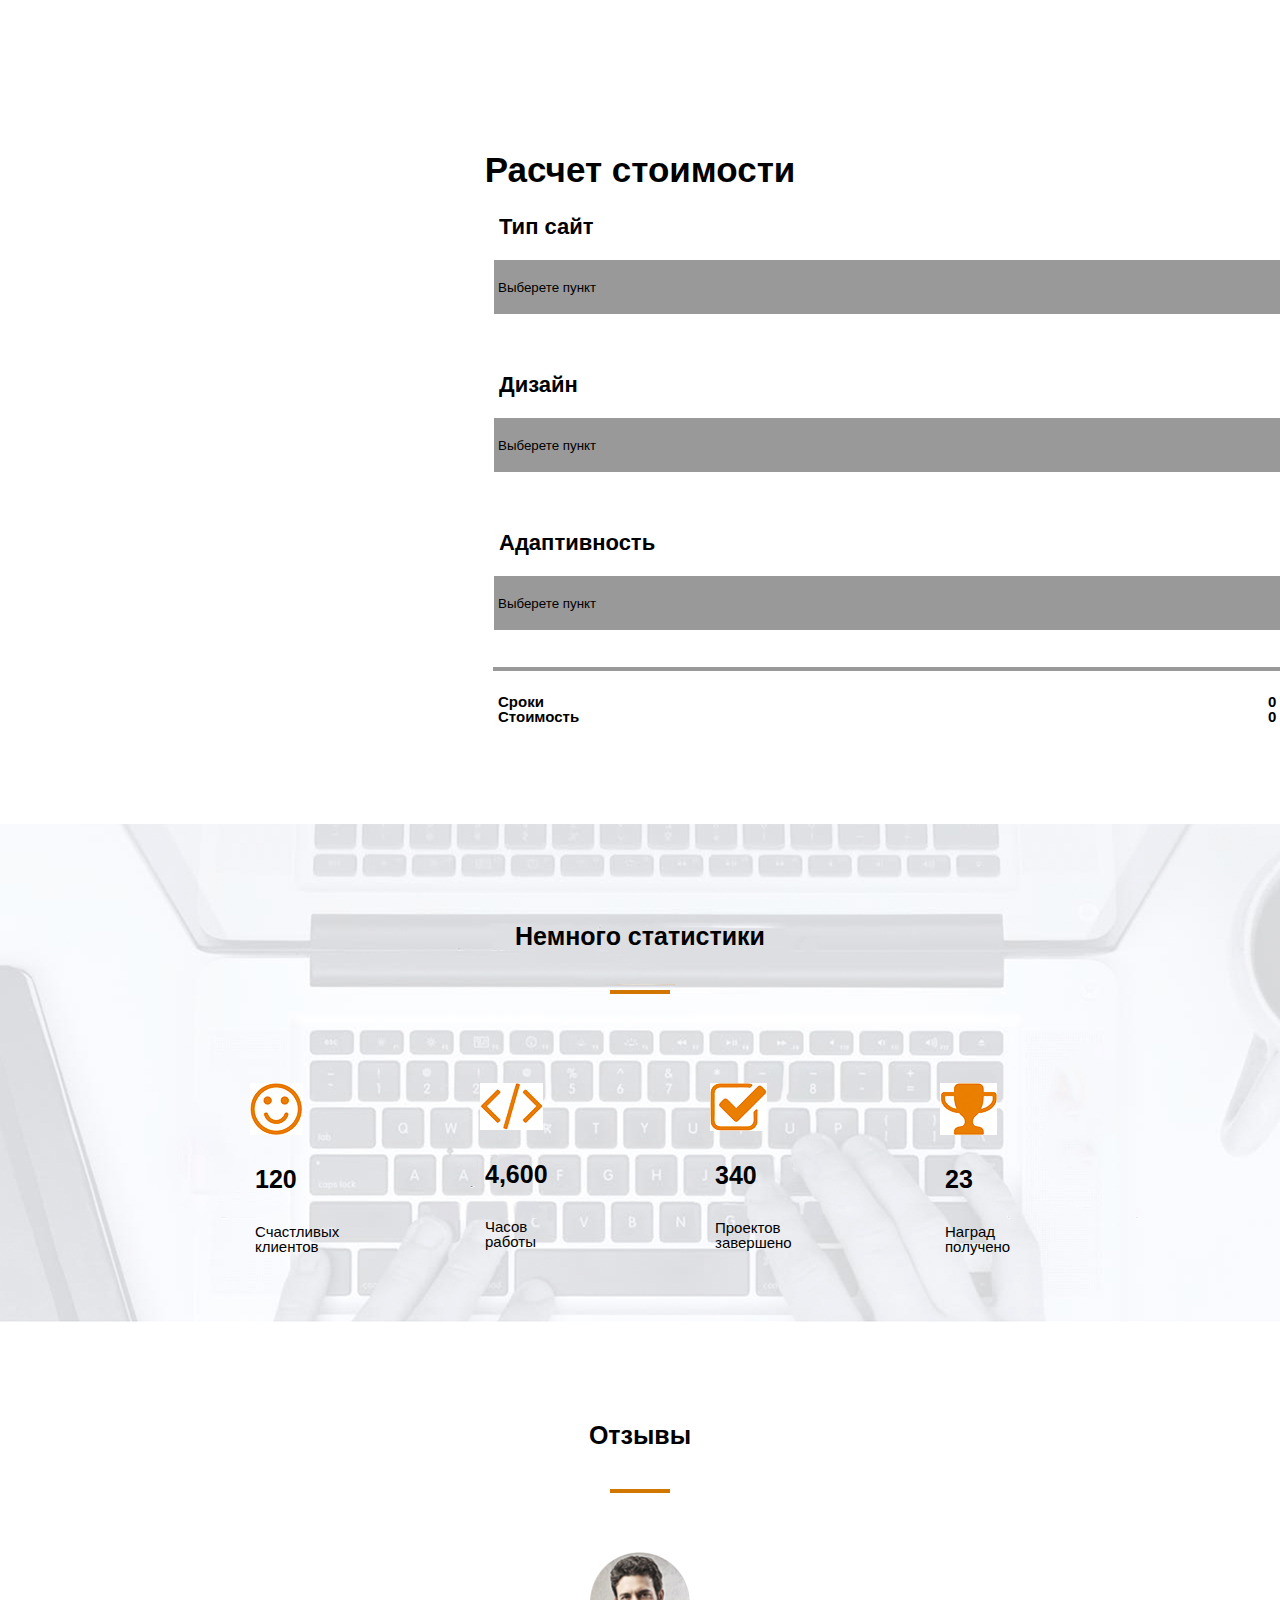
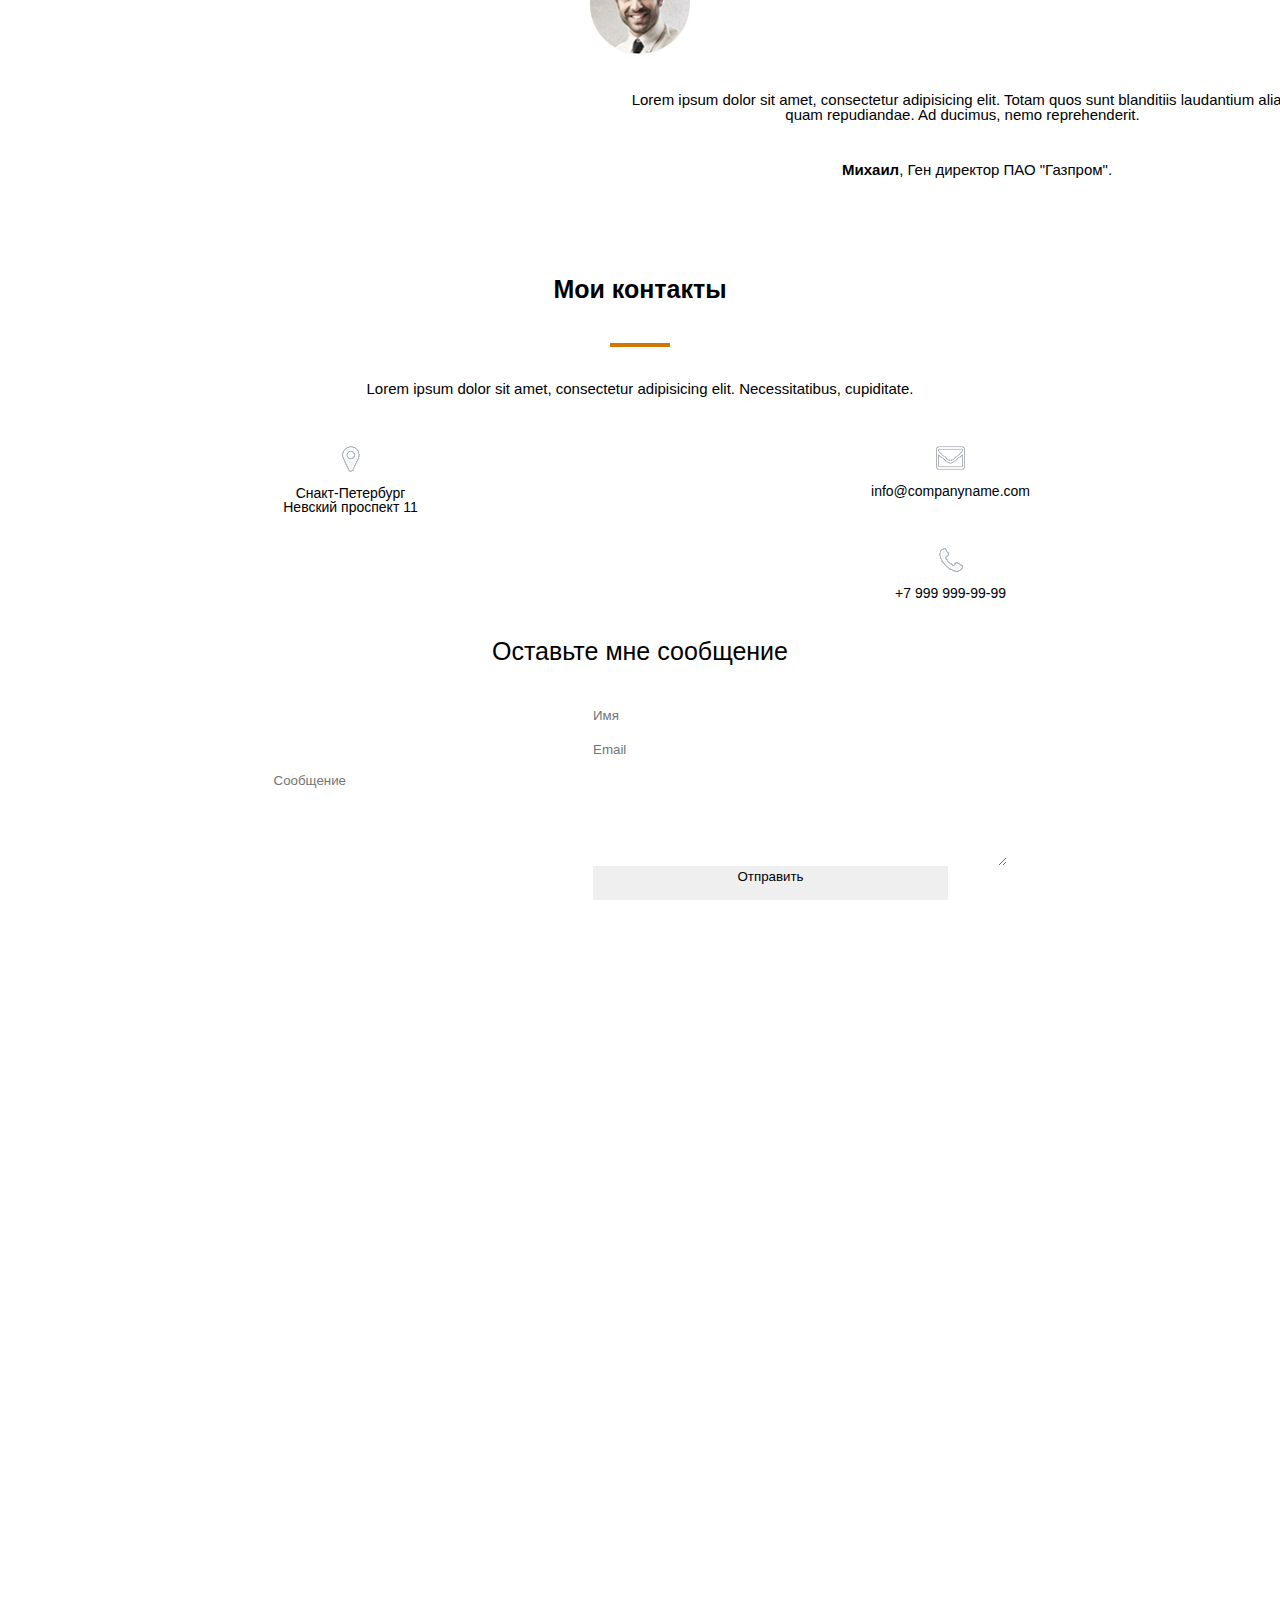
==== commit dcb5475d: "дз 2" ====
--- a/src/index.html
+++ b/src/index.html
@@ -48,23 +48,29 @@
         <div class="sections">
             <h2>ЧТО Я УМЕЮ</h2>
             <hr>
-            <div class="sect">
-                <div class="web-create">
-                    <img src="img/ноут.jpg" alt="">
+                <div class="sec">
+                 <img src="img/ноут.jpg" alt="">
                     <h3>Веб-разработка</h3>
                     <p>Lorem ipsum dolor sit amet placerat facilisis felis mi in tempus eleifend pellentesque natoque etiam.</p>
                 </div>
-                <div class="create">
+                <div class="sec">
                     <img src="img/знак.jpg" alt="">
                     <h3>Разработка</h3>
                     <p>Lorem ipsum dolor sit amet placerat facilisis felis mi in tempus eleifend pellentesque.</p>
                 </div>
-            
-            <h3>СЕО-оптимизация</h3>
-            <p>Lorem ipsum dolor sit amet placerat facilisis felis mi in tempus eleifend pellentesque natoque etiam.</p>
-            <h3>Маркетинг</h3>
-            <p>Lorem ipsum dolor sit amet placerat facilisis felis mi in tempus eleifend pellentesque natoque .</p>
-            </div>
+                
+                <div class="sec">
+                    <img src="img/ракета.jpg" alt="">
+                    <h3>СЕО-оптимизация</h3>
+                    <p>Lorem ipsum dolor sit amet placerat facilisis felis mi in tempus eleifend pellentesque natoque etiam.</p>
+                </div>
+                
+                <div class="sec">
+                    <img src="img/граммофон.jpg" alt="">
+                    <h3>Маркетинг</h3>
+                    <p>Lorem ipsum dolor sit amet placerat facilisis felis mi in tempus eleifend pellentesque natoque .</p>
+                </div>
+            <div class="clear"></div>
            
             
         </div>
@@ -73,81 +79,123 @@
     
     <div class="Keys">
         <h2>КЕЙСЫ</h2>
-        Lorem ipsum dolor sit amet, consectetur adipiscing elit. Duis sed Dapibus leo nec ornare diamcoccodo nibh ante facilisis.
-        <img src="img/%D1%84%D0%BE%D1%82%D0%BA%D0%B0.jpg" width="600" alt="">
-        <h3>CLIENT:</h3> Какая-то компания
-        <h3>WEBSITE:</h3> <input type="submit" value="http://www.somedomain.com">
-        <br>
-        <input type="submit" value="VISIT LIVE SITE"> 
-        <br><b>Название проекта</b>
-        <p>Lorem ipsum dolor sit amet, consectetur adipiscing elit., sed do eiusmod tempor incididunt ut labore et dolore magna <br>aliqua. Ut enim ad minim veniam, quis nostrud exercitation ullamco laboris nisi ut aliquip ex ea commodo consequat. <br>Duis aute irure dolor in reprehenderit in voluptate velit esse cillum dolore eu fugiat nulla pariatur.</p>
-    </div>
-    <div class="$">
+        <hr>
+        <p>Lorem ipsum dolor sit amet, consectetur adipiscing elit. Duis sed Dapibus leo nec ornare diamcoccodo nibh ante facilisis.</p>
+        <div class="bl">
+            <img src="img/%D1%84%D0%BE%D1%82%D0%BA%D0%B0.jpg"  alt="">
+        </div>
+        <div class="des_left">
+            <h3>CLIENT:</h3> 
+            <p>Какая-то компания</p>
+            <h3>WEBSITE:</h3>
+            <input type="submit" value="http://www.somedomain.com">
+        </div>
+        
+        <div class="des_right">
+            <h3>Название проекта</h3>
+            <p>Lorem ipsum dolor sit amet, consectetur adipiscing elit., sed do eiusmod tempor incididunt ut labore et dolore magna <br>aliqua. Ut enim ad minim veniam, quis nostrud exercitation ullamco laboris nisi ut aliquip ex ea commodo consequat. <br>Duis aute irure dolor in reprehenderit in voluptate velit esse cillum dolore eu fugiat nulla pariatur.</p> 
+        </div>
+        <a href="#">VISIT LIVE SITE</a>
+        <div class="clear"></div>
+    </div>
+
+    <div class="Money">
         <h2>Расчет стоимости</h2>
-        <h3>Типа сайта</h3>
-        <select name="list1" id="list" >
-            <option value="Op1"></option>
-            <option value="Op2"></option>
-        </select>
-        <h3>Дизайн</h3>
-        <select name="list1" id="list" >
-            <option value="Op1"></option>
-            <option value="Op2"></option>
-        </select>
-        <h3>Адаптивность</h3>
-        <select name="list1" id="list" >
-            <option value="Op1"></option>
-            <option value="Op2"></option>
-        </select>
-        <p>Сроки</p> 0
-        <p>СТоимость</p> 0
+            <h3>Тип сайт</h3>
+            <select class="MySelect" name="list1" id="list" >
+                <option value="1" selected disabled>Выберете пункт</option>
+                <option value="2">Сайт-визитка</option>
+                <option value="3">Корпоративный</option>
+                <option value="4">Интернет-магазин</option>
+            </select>
+            <h3>Дизайн</h3>
+            <select class="MySelect" name="list1" id="list" >
+                <option value="1" selected disabled>Выберете пункт</option>
+                <option value="2">Шаблонный</option>
+                <option value="3">Уникальный</option>
+                <option value="4">WOW-дизайн</option>
+            </select>
+            <h3>Адаптивность</h3>
+            <select class="MySelect" name="list1" id="list" >
+                <option value="1" selected disabled>Выберете пункт</option>
+                <option value="2">Только ПК</option>
+                <option value="3">Только мобильный сайт</option>
+                <option value="4">ПК + Мобильный</option>
+            </select>
+        <hr>
+        <div class="itog">
+            <h4>Сроки</h4> 
+            <p>0</p>
+            <h4>Cтоимость</h4> 
+            <p>0</p>
+        </div>
+        <div class="clear"></div>
     </div>
     <div class="statistic">
         <h2>Немного статистики</h2>
-        <img src="img/%D1%81%D0%BC%D0%B0%D0%B9%D0%BB.jpg" alt="">
-        <h3>120</h3>
-        <p>Счастливых клиентов</p>
-        <img src="img/%D1%81%D0%BA%D0%BE%D0%B1%D0%BA%D0%B8.jpg" alt="">
-        <h3>4,600</h3>
-        <p>Часов работы</p>
-        <img src="img/%D0%B3%D0%B0%D0%BB%D0%BE%D1%87%D0%BA%D0%B0.jpg" alt="">
-        <h3>340</h3>
-        <p>Проектов завершено</p>
-        <img src="img/%D0%BA%D1%83%D0%B1%D0%BE%D0%BA.jpg" alt="">
-        <h3>23</h3>
-        <p>Наград получено</p>
-        <img src="img/%D1%84%D0%BE%D0%BD.jpg" width="600" alt="">
-    </div>
+        <hr>
+        <div class="static">
+            <div class="her">
+                <img src="img/%D1%81%D0%BC%D0%B0%D0%B9%D0%BB.jpg" alt="">
+                <h3>120</h3>
+                <p>Счастливых клиентов</p>
+            </div>
+            <div class="her">
+                <img src="img/%D1%81%D0%BA%D0%BE%D0%B1%D0%BA%D0%B8.jpg" alt="">
+                <h3>4,600</h3>
+                <p>Часов работы</p>
+            </div>
+            <div class="her">
+                <img src="img/%D0%B3%D0%B0%D0%BB%D0%BE%D1%87%D0%BA%D0%B0.jpg" alt="">
+                <h3>340</h3>
+                <p>Проектов завершено</p>
+            </div>
+            <div class="her">
+                <img src="img/%D0%BA%D1%83%D0%B1%D0%BE%D0%BA.jpg" alt="">
+                <h3>23</h3>
+                <p>Наград получено</p>
+            </div>   
+        </div>   
+        <div class="clear"></div>
+    </div>
+
     <div class="reviews">
         <h2>Отзывы</h2>
+        <hr>
         <img src="img/%D1%8C%D1%8C%D1%84%D0%BE%D1%82%D0%BA%D0%B0.jpg" width="100" alt="">
         <p>Lorem ipsum dolor sit amet, consectetur adipisicing elit. Totam quos sunt blanditiis laudantium alias, quam repudiandae. Ad ducimus, nemo reprehenderit.</p>
-        <p>Михаил, Ген директор ПАО "Газпром".</p>
-    </div>
-    <div class="contacts">
+        <h3><b>Михаил</b>, Ген директор ПАО "Газпром".</h3>
+    </div>
+    <div class="back">
+        <div class="contacts">
         <h2>Мои контакты</h2>
+        <hr>
         <p>Lorem ipsum dolor sit amet, consectetur adipisicing elit. Necessitatibus, cupiditate.</p>
-        <img src="img/%D0%B3%D0%B5%D0%BE.jpg" alt="">
-        <p>Снакт-Петербург Невский проспект 11</p>
-        <img src="img/%D0%BA%D0%BE%D0%BD%D0%B2%D0%B5%D1%80%D1%82.jpg" alt="">
-        <p>info@companyname.com</p>
-        <img src="img/%D1%82%D1%80%D1%83%D0%B1%D0%B0.jpg" alt="">
-        <p>+7 999 999-99-99</p>
+        <div class="las">
+            <img src="img/%D0%B3%D0%B5%D0%BE.jpg" alt="">
+            <p>Снакт-Петербург <br>Невский проспект 11</p>
+        </div>
+        <div class="las">
+            <img src="img/%D0%BA%D0%BE%D0%BD%D0%B2%D0%B5%D1%80%D1%82.jpg" alt="">
+            <p>info@companyname.com</p>
+        </div>
+        <div class="las">
+            <img src="img/%D1%82%D1%80%D1%83%D0%B1%D0%B0.jpg" alt="">
+            <p>+7 999 999-99-99</p>
+        </div>
+        <div class="clear"></div>
         <h3>Оставьте мне сообщение</h3>
         <input type="text" name="text_input" value="" placeholder="Имя">
         <input type="text" name="text_input" value="" placeholder="Email">
-        <br>
+        <div class="clear1"></div>
         <textarea name="name1" id="1" cols="30" rows="10" placeholder="Сообщение"></textarea>
-        <br>
-        <input type="submit" value="Отправить">
-        <br>
-        <img src="img/%D1%84%D0%B1.jpg" alt="">
-        <img src="img/%D1%82%D0%B2%D0%B8%D1%82%D0%B5%D1%80.jpg" alt="">
-        <img src="img/%D0%BC%D1%8F%D1%87.jpg" alt="">
-        <img src="img/%D0%BA%D0%B8%D1%81%D0%B0.jpg" alt="">
-        <img src="img/%D0%B8%D0%BD%D1%81%D1%82.jpg" alt="">
-        <img src="img/%D0%B8%D0%BD.jpg" alt="">
-    </div>
+
+        <div class="but">
+            <input type="submit" value="Отправить">
+        </div>
+        </div>
+    </div>    
+    
 </body>
 </html>
 
--- a/src/css/style.css
+++ b/src/css/style.css
@@ -76,6 +76,7 @@
     margin: 100px auto;   
     padding-bottom: 5px;
     margin-bottom: 36px;
+    font-weight: bold;
 }
 
 .about_me_container hr{
@@ -115,9 +116,8 @@
     padding-top: 206px;
     text-align: center;
     font-size: 20px;
-    padding-bottom: 30px;
-
-    
+    padding-bottom: 29px;
+    font-weight: bold;  
 }
 
 .sections hr{
@@ -130,60 +130,369 @@
 
 .Skills{
     background: url(../img/%D0%BA%D0%B0%D1%80%D1%82%D0%B8%D0%BD%D0%BA%D0%B0%20%D1%84%D0%BE%D0%BD%D0%B0.jpg) 0px 99px/100% 521px no-repeat;
-
-}
-
-
-
-.web-create img{
+}
+
+
+.sec{
+float: left;
+width: 230px;
+text-align: center;
+}
+
+.sec img{
 	padding-top: 110px;
-	padding-left: 505px;
 	padding-bottom: 39px;
 }
 
-.web-create h3{
-	margin-left: 475px;
+.sections{
+	width: 920px;
+	margin: 0 auto;
+}
+
+.clear{
+	clear: left;
+}
+
+.sec h3{
+	color: #cf7600;
+	font-weight: bold;
 	font-size: 16px;
-	color: #cf7600;
-	font-weight: bold;
 	padding-bottom: 18px;
 }
 
-.web-create p{
-	
-	display: inline-block;
+.sec p{
 	height: 54px;
 	width: 212px;
-	text-align: center;
-	margin-left: 418px;
 	font-size: 13px;
 	color: #3f495a;
-
-}
-
-.create img{
-	float: left;
-	
-	margin-left: 787px;
-	margin-bottom: 39px;
-}
-
-.сreate h3{
-	margin-left: 200px;
-	font-size: 16px;
-	color: #cf7600;
-	font-weight: bold;
-	padding-bottom: 18px;
-}
-
-.create p{
-	
-	display: inline-block;
-	height: 54px;
-	width: 212px;
-	text-align: center;
-	margin-left: 82px;
+	padding-bottom: 95px;
+}
+
+
+.Keys>h2{
+    padding-top: 108px;
+    text-align: center;
+    font-size: 20px;
+    padding-bottom: 38px; 
+    font-weight: bold;
+}
+
+.Keys hr{
+    height: 4px;
+    border: none;
+    background: #d17700;
+    width: 60px;
+    margin: 0 auto;
+}
+
+.Keys>p{
+	padding-top: 34px;
+	text-align: center;
 	font-size: 13px;
 	color: #3f495a;
-
-}+	padding-bottom: 95px;
+}
+
+.bl img{
+	display: block;
+    margin-left: 195px;
+    width: 1169px;
+ 	height: 590px;
+}
+
+.des_left{
+	float: left;
+	width: 188px;
+	height: 110px;
+	margin-left: 388px;
+}
+
+.des_left h3{
+	font-size: 18px;
+	font-weight: bold;
+	padding-bottom: 16px;
+}
+
+.des_left p{
+	font-size: 14px;
+	padding-bottom: 15px;
+}
+
+.Keys>a{
+	width: 202px;
+	height: 46px;
+	float: left;
+	margin-left: 389px;
+	background-color: #63b5ae;
+	font-size: 18px;
+	border-radius: 10%;
+	margin-top: 24px;
+	color: white;
+	display: flex;
+	align-items: center;
+	justify-content: center
+
+}
+
+.des_right h3{
+	margin-left: 670px;
+	font-weight: bold;
+	font-size: 18px;
+	padding-bottom: 13px;
+}
+
+.des_right p{
+	margin-left: 670px;
+	font-size: 14px;
+	width: 860px;
+	height: 80px;
+}
+
+.clear{
+	clear: left;
+}
+
+.Money h2{
+	padding-top: 200px;
+	text-align: center;
+	font-size: 35px;
+	font-weight: bold;
+	padding-bottom: 6px;
+}
+
+.Money h3{
+	padding-left: 499px;
+	font-size: 22px;
+	font-weight: bold;
+	padding-top: 23px;
+	padding-bottom: 22px;
+}
+
+.MySelect{
+	display: block;
+	width: 890px;
+	height: 54px;
+	background: #999;
+	margin: 0px 494px;
+	margin-bottom: 37px;
+}
+
+.Money>hr{
+	height: 4px;
+    border: none;
+    background: #999;
+    width: 892px;
+    margin: 0 493px;
+}
+
+.itog{
+	padding-top: 23px;
+	padding-left: 498px;
+}
+
+.itog h4{
+	float: left;
+	font-size: 15px;
+	font-weight: bold;
+}
+
+.itog p{
+	font-size: 15px;
+	font-weight: bold;
+	padding-left: 770px;
+}
+
+.clear{
+	clear: left;
+}
+
+.statistic{
+	width: 100%;
+	height: 499px;
+	background: url(../img/фон.jpg) center/cover no-repeat;
+}
+
+.her{
+	float: left;
+	width: 175px;
+	text-align: center;
+}
+
+.statistic h2{
+	padding-top: 100px;
+	text-align: center;
+    width: 320px;
+    font-size: 25px;
+    margin: 100px auto;   
+    padding-bottom: 5px;
+    margin-bottom: 36px;
+    font-weight: bold;
+}
+
+.statistic hr{
+    height: 4px;
+    border: none;
+    background: #d17700;
+    width: 60px;
+    margin: 0 auto;
+}
+
+.static{
+	width: 1250px;
+	margin: 0 auto;
+}
+
+.her{
+	float: left;
+	width: 230px;
+}
+
+.her img{
+	padding-top: 89px;
+	padding-left: 235px;
+}
+
+.her h3{
+	padding-top: 32px;
+	padding-left: 240px;
+	font-size: 25px;
+	font-weight: bold;
+	text-align: center;
+}
+
+.her p{
+	padding-top: 32px;
+	padding-left: 240px;
+	font-size: 15px;
+	width: auto;
+}
+
+
+.clear{
+	clear: left;
+}
+
+.reviews h2{
+	margin-top: 105px;
+	text-align: center;
+    width: 320px;
+    font-size: 25px;
+    margin: 100px auto;   
+    padding-bottom: 5px;
+    margin-bottom: 36px;
+    font-weight: bold;
+}
+
+.reviews hr{
+    height: 4px;
+    border: none;
+    background: #d17700;
+    width: 60px;
+    margin: 0 auto;
+}
+
+.reviews img{
+	padding-top: 59px;
+	display: block;
+	margin: 0 auto;
+	width: 100px;
+	padding-bottom: 37px;
+}
+
+.reviews>p{
+	text-align: center;
+	width: 691px;
+	margin-left: 617px;
+	font-size: 15px;
+}
+
+.reviews h3{
+	font-size: 15px;
+	margin-left: 842px;
+	margin-top: 40px;
+}
+
+.back{
+	width: 100%
+	height: 808px;
+	background-image: url(../img/ласт фон.jpg);
+}
+
+.contacts h2{
+	padding-top: 100px;
+	text-align: center;
+    width: 320px;
+    font-size: 25px;
+    margin: 0 auto;   
+    padding-bottom: 5px;
+    margin-bottom: 36px;
+    font-weight: bold;
+
+}
+
+.contacts hr{
+    height: 4px;
+    border: none;
+    background: #d17700;
+    width: 60px;
+    margin: 0 auto;
+}
+
+.contacts>p{
+	margin-top: 34px;
+	font-size: 15px;
+	text-align: center;
+
+}
+
+.las{
+	float: left;
+	width: 600px;
+	margin-top: 50px;
+	text-align: center;
+	padding-left: 101px;
+}
+
+.las p{
+	margin: 0 auto;
+	padding-top: 14px;
+}
+.clear{
+	clear: left;
+}
+
+.contacts h3{
+	padding-top: 39px;
+	text-align: center;
+    width: 320px;
+    font-size: 25px;
+    margin: 0 auto;   
+    padding-bottom: 5px;
+    margin-bottom: 36px;
+}
+
+.contacts input{
+	float:left;
+	width: 355px;
+	height: 34px;
+	margin-left: 593px;
+	padding-bottom: 14px;
+}
+
+.clear1{
+	clear: left;
+}
+
+.contacts textarea{
+	display: block;
+	margin: 0 auto;
+	width: 733px;
+	height: 93px;
+}
+
+.but{
+	
+	width: 127px;
+	padding-bottom: 800px;
+}
+
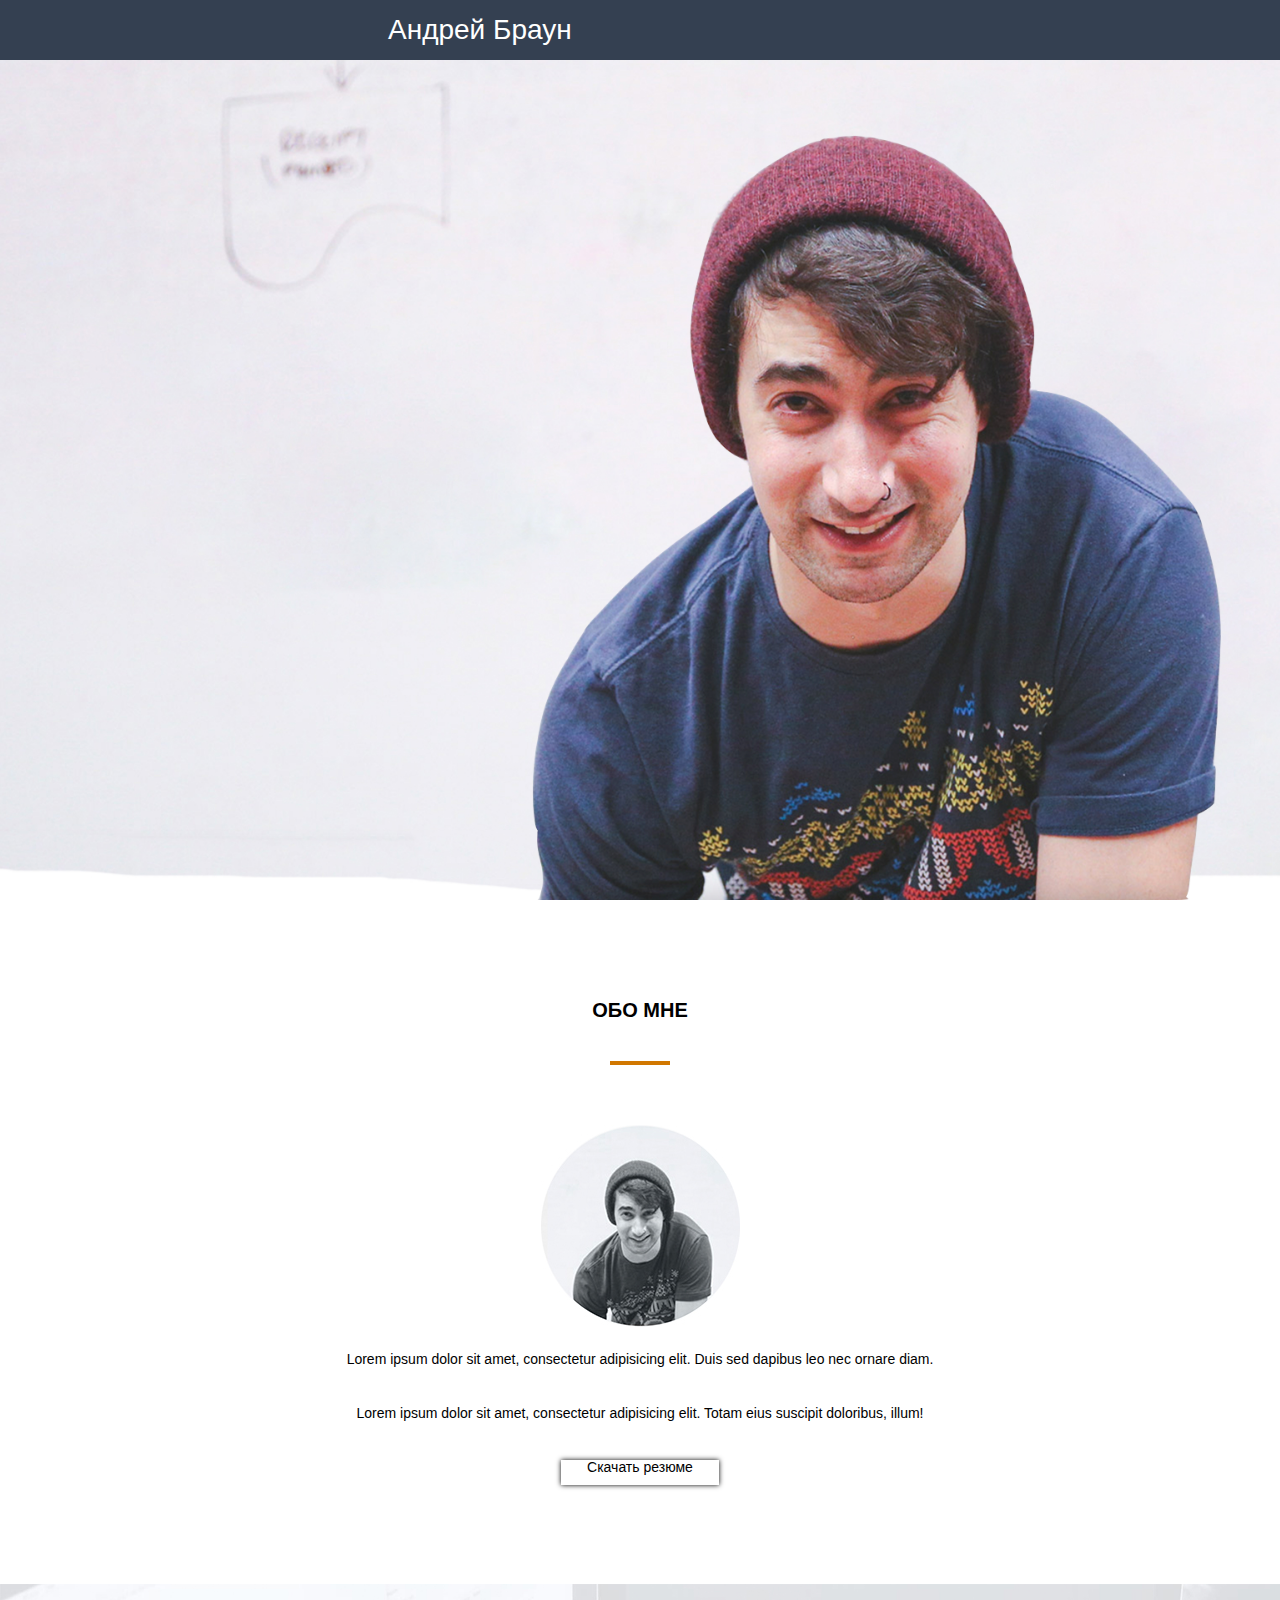
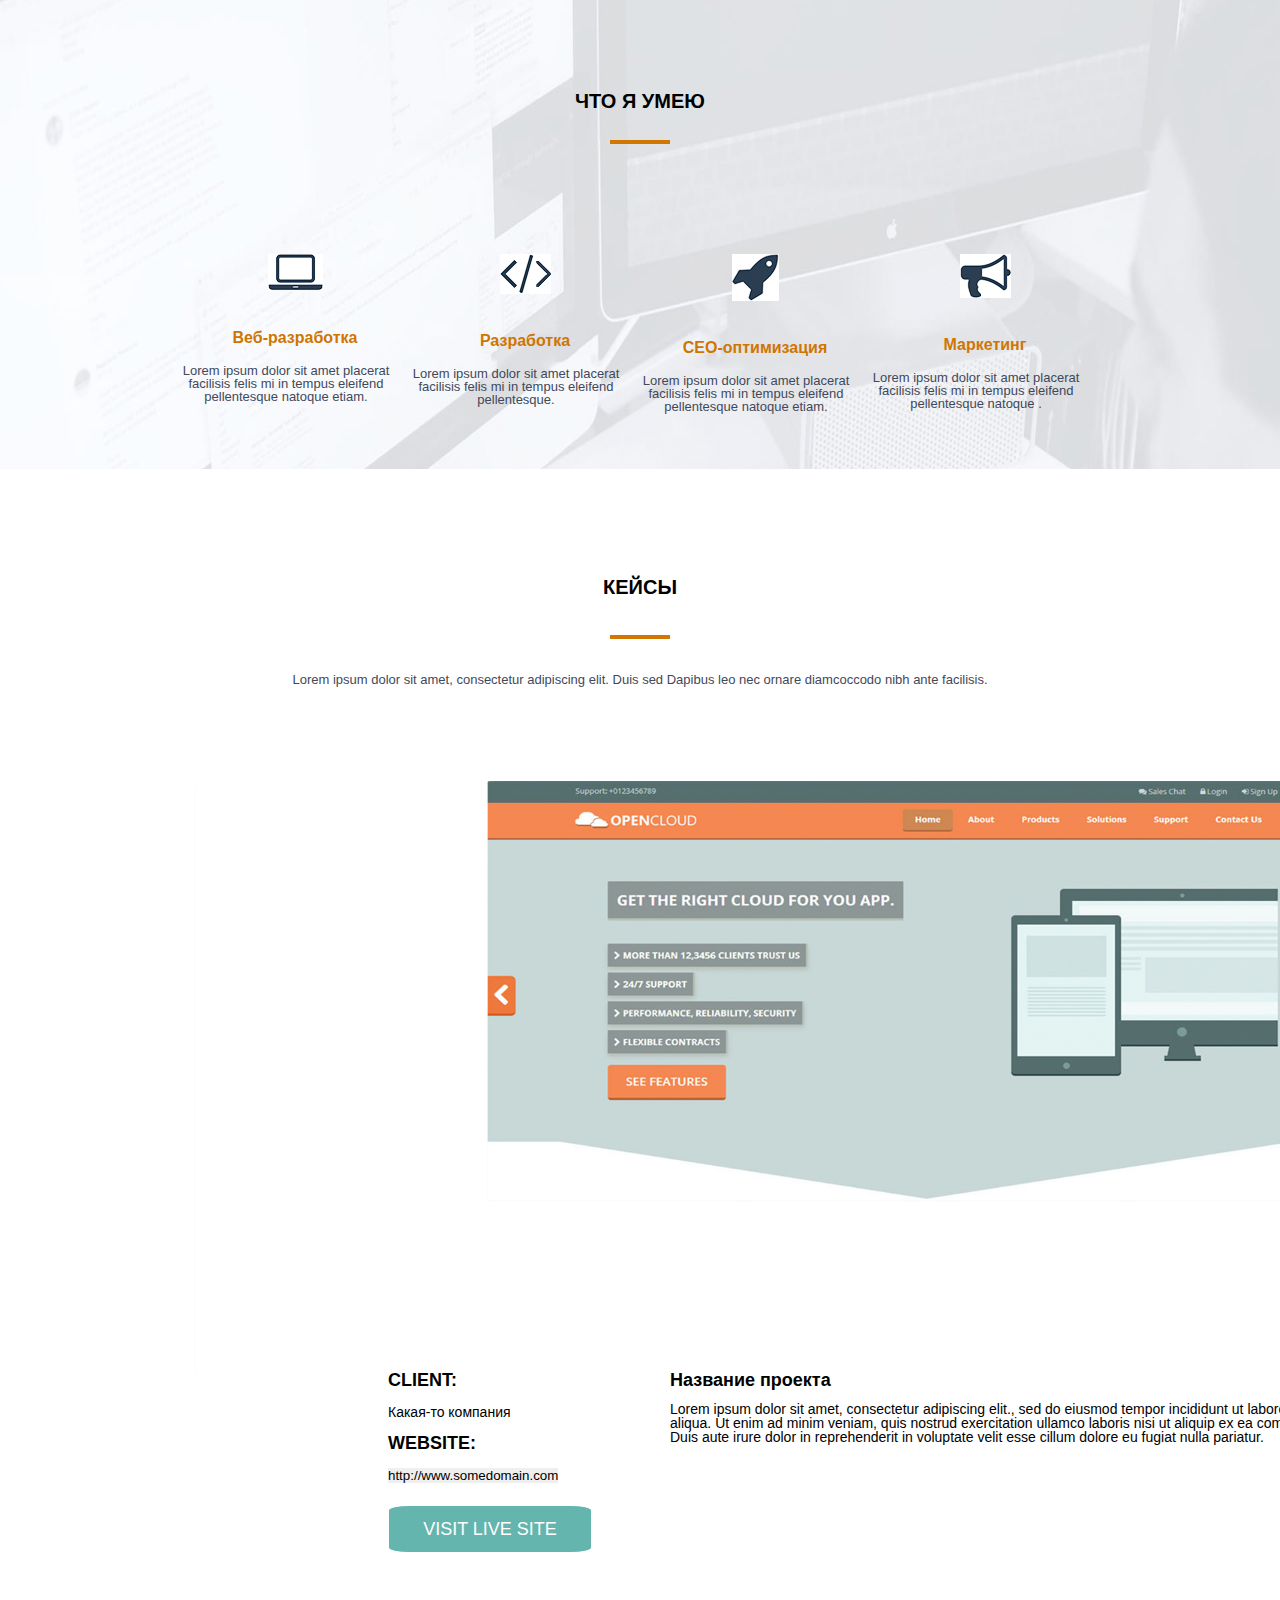
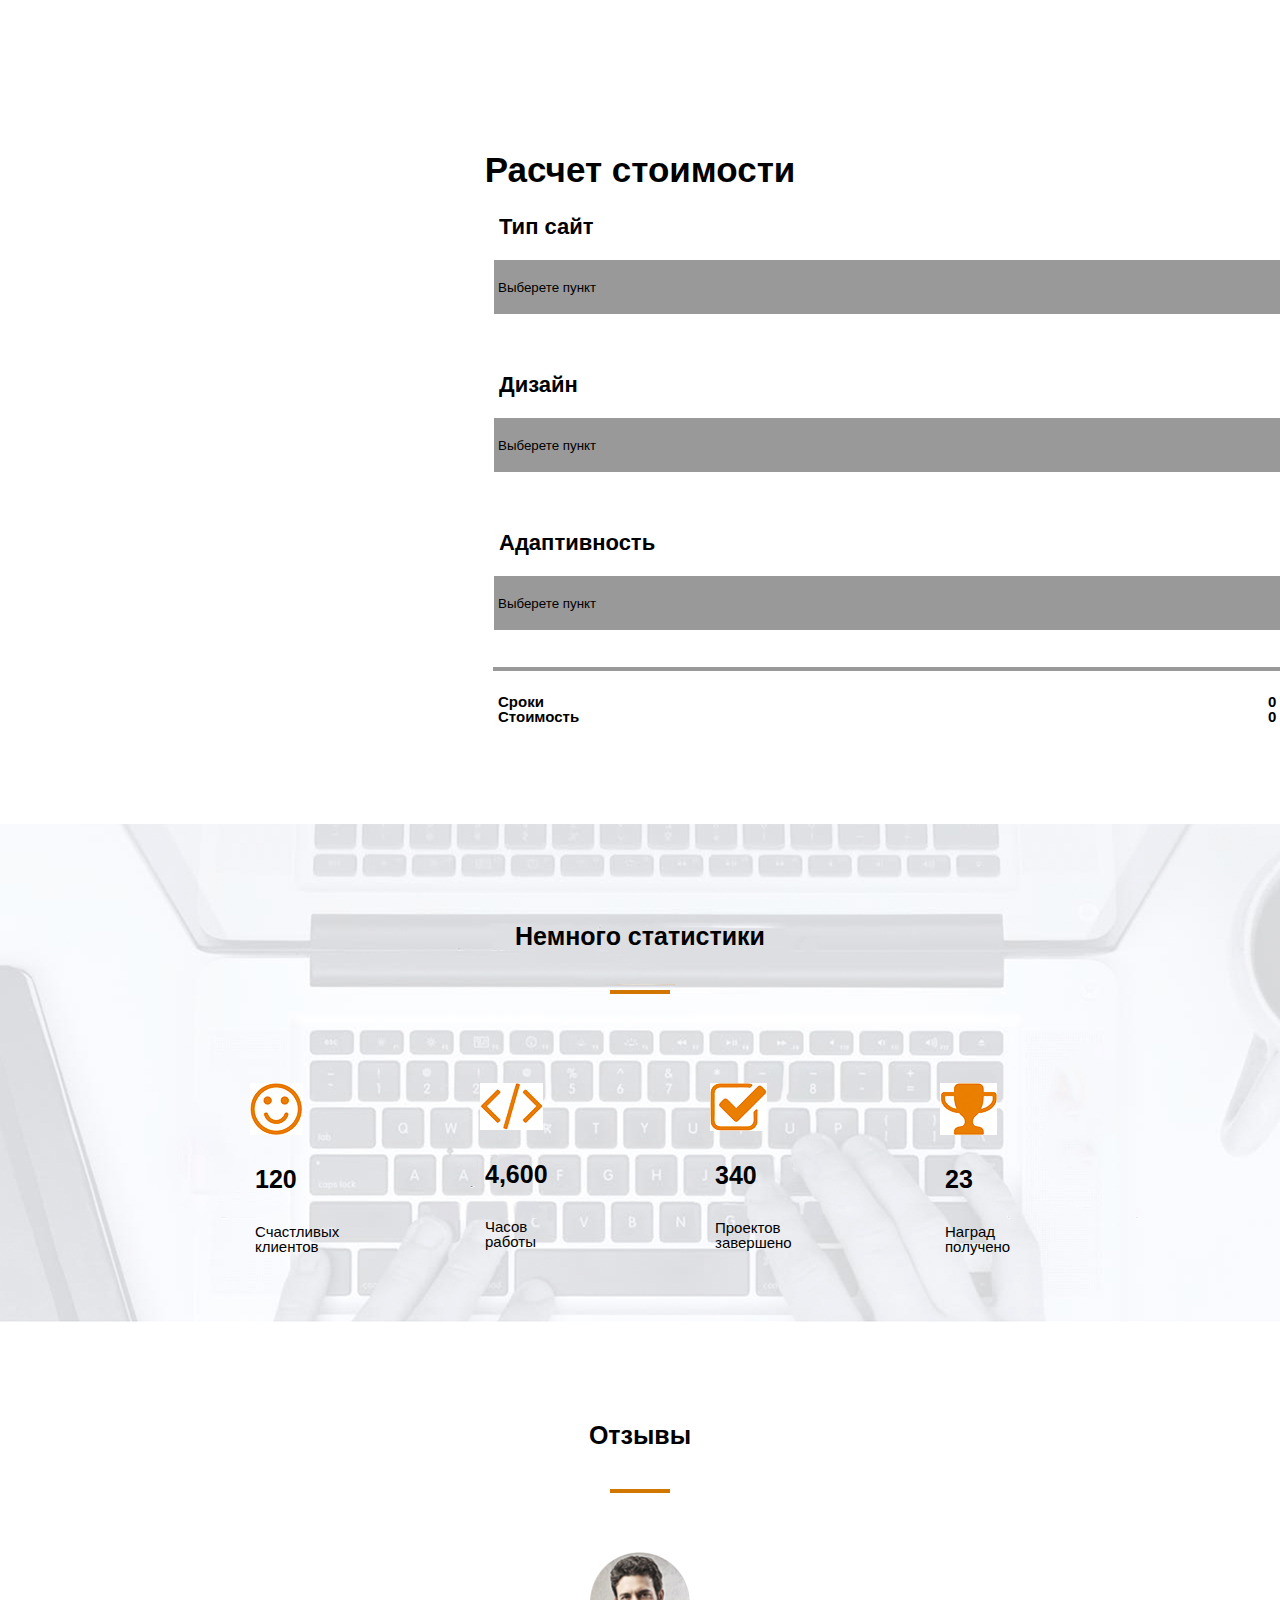
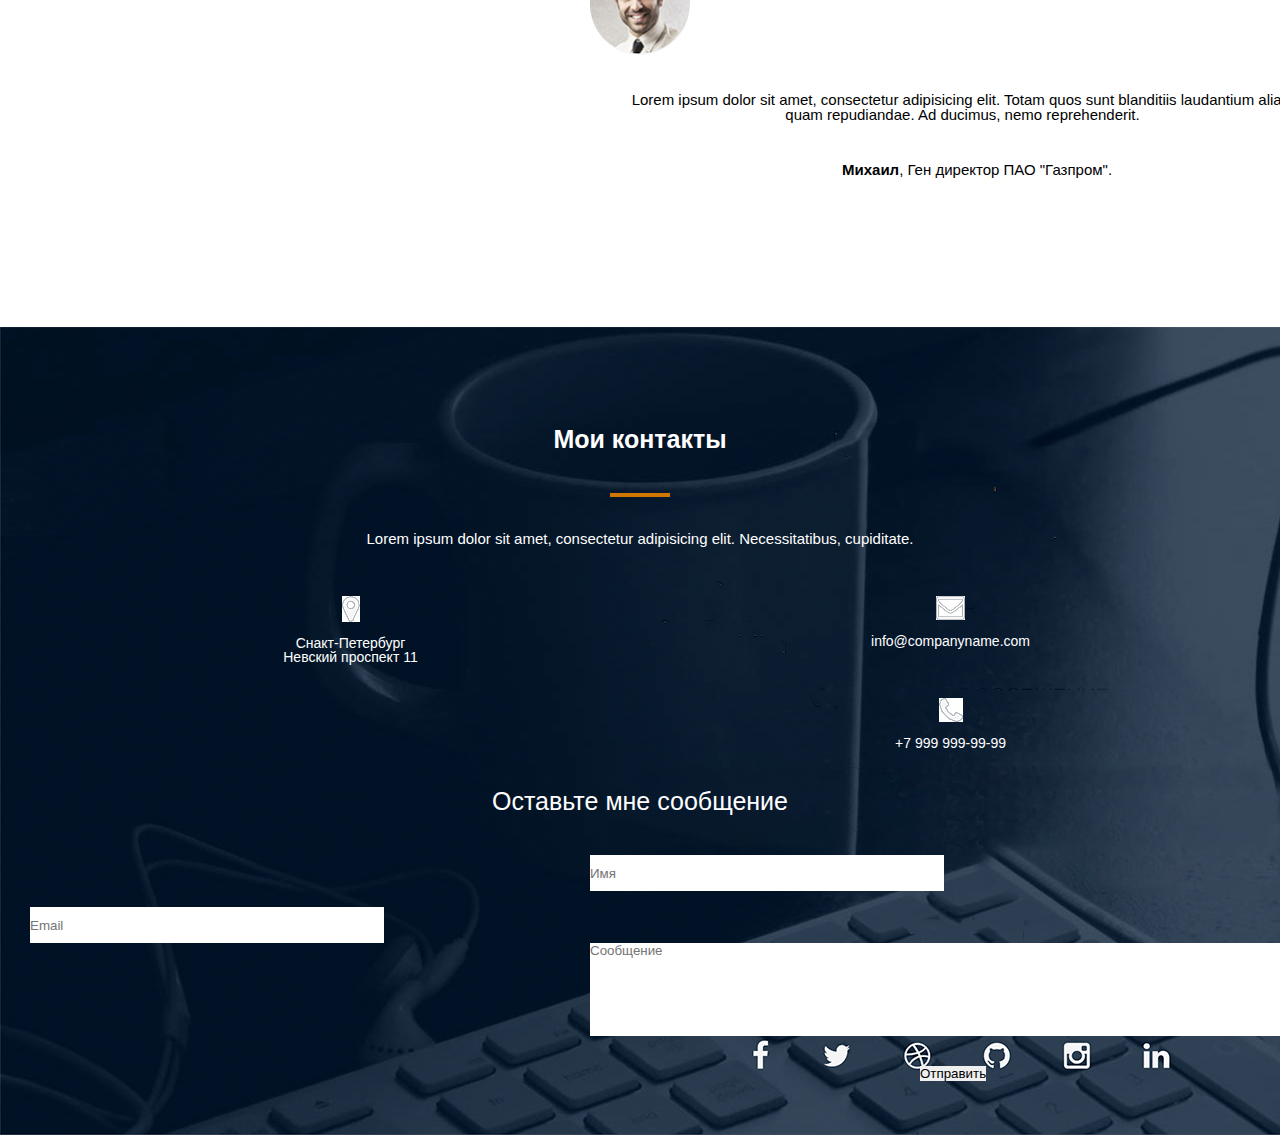
==== commit 71348833: "прелоудер" ====
--- a/src/index.html
+++ b/src/index.html
@@ -5,27 +5,29 @@
     <title>Андрей Браун - разработчик</title>
     <link rel="stylesheet" href="css/style.css">
     <link rel="stylesheet" href="css/reset.css">
+    <link rel="stylesheet" href="css/load.css">
 </head>
 
 <body>
+
     <header>
         <nav>
             <div class="logo">Андрей Браун</div> 
             <div class="menu"><ul>
-                <li>Обо мне</li>
-                <li>Услуги</li>
-                <li>Кейсы</li>
-                <li>Прайс</li>
-                <li>Отзывы</li>
-                <li>Контакты</li>
+                <li><a href="keys.html">Обо мне</a></li>
+                <li><a href="#">Услуги</a></li>
+                <li><a href="#">Кейсы</a></li>
+                <li><a href="#">Прайс</a></li>
+                <li><a href="#">Отзывы</a></li>
+                <li><a href="#">Контакты</a></li>
             </ul></div>
         </nav>
     </header>  
     <div class="main"><div class="tittle__container">
         <h1>Привет <br> Я Андрей Браун</h1>
         <h4>Фул стек веб-разработчик</h4>
-        <input type="submit" value="Обо мне">
-        <input type="submit" value="Мои работы">
+        <input type="button" value="Обо мне">
+        <input type="button" value="Мои работы">
         
     </div></div>
 
@@ -185,8 +187,13 @@
         </div>
         <div class="clear"></div>
         <h3>Оставьте мне сообщение</h3>
-        <input type="text" name="text_input" value="" placeholder="Имя">
-        <input type="text" name="text_input" value="" placeholder="Email">
+        <div class="jop">
+            <input type="text" name="text_input" value="" placeholder="Имя" class="rez">
+        </div>
+        <div class="jop1">
+            <input type="text" name="text_input" value="" placeholder="Email" class="rez">
+        </div>
+        
         <div class="clear1"></div>
         <textarea name="name1" id="1" cols="30" rows="10" placeholder="Сообщение"></textarea>
 
--- a/src/css/style.css
+++ b/src/css/style.css
@@ -6,6 +6,7 @@
     width: 100%;
     height: 60px;
     background: #344051;
+    position: fixed;
 }
 
 .logo{
@@ -14,6 +15,9 @@
     line-height: 60px;
     padding-left: 388px;
     float: left;
+    -webkit-animation: comming 2s ease;
+    -o-animation: comming 2s ease;
+    animation: comming 2s ease;
 }
 
 .menu{
@@ -28,10 +32,34 @@
     margin-right: 40px;
     font-size: 16px;
     text-transform: uppercase;
-}
+    -webkit-animation: topshift 0.4s ease forwards;
+    -o-animation: topshift 0.4s ease forwards;
+    animation: topshift 0.4s ease forwards;
+    opacity: 0;
+}
+
+.menu li a{
+    transition: all 0.1s;
+    color: white;
+    transform: scale(1);
+    display: inline-block;
+}
+
+.menu li a:visited{
+    color: white; 
+}
+
+.menu li a:hover{
+    color: orange; 
+}
+
+.menu li a:active{
+    transform: scale(1.1);
+}
+
 .main{
     width: 100%;
-    height: calc(100% - 60px);
+    height: 100%;
     background: url(../img/boy.png) 90% 100%/auto 85% no-repeat, url(../img/%D1%84%D0%BE%D0%BD%20a.jpg) center/cover no-repeat;
 }
 
@@ -40,6 +68,74 @@
     margin: 432px 0px 0px 404px;
     color: #2c384a;
     text-align: center;
+    opacity: 0;
+    -webkit-animation: titlemove 1s ease forwards;
+    -o-animation: titlemove 1s ease forwards; 
+    animation: titlemove 1s ease forwards;
+    -webkit-animation-delay: 2.4s;
+    -o-animation-delay: 2.4s;
+    animation-delay: 2.4s;
+}
+
+.tittle__container input{
+    transition: all 0.2s;
+    transform: scale(1);
+}
+
+.tittle__container input:hover{
+    background: #344051;
+    color: white;
+}
+
+.tittle__container input:active{
+    transform: scale(1.1);
+}
+
+@keyframes comming{
+    from{
+        opacity: 0;
+    }
+    to{
+        opacity: 1;
+    }
+}
+
+@keyframes topshift{
+    from{
+        opacity: 0;
+        margin-top: -80px;
+    }
+    to{
+        opacity: 1;
+        margin-top: 0px;
+    }
+}
+
+@keyframes titlemove{
+    from{
+        opacity: 0;
+        margin-left: -500px;
+    }
+    to{
+        opacity: 1;
+        margin-left: 404px;
+    }
+}
+
+.menu li:nth-child(2){
+    animation-delay: 0.4s;  
+}
+.menu li:nth-child(3){
+    animation-delay: 0.8s;  
+}
+.menu li:nth-child(4){
+    animation-delay: 1.2s;  
+}
+.menu li:nth-child(5){
+    animation-delay: 1.6s;  
+}
+.menu li:nth-child(6){
+    animation-delay: 2s;  
 }
 
 .tittle__container h1{
@@ -410,12 +506,17 @@
 	font-size: 15px;
 	margin-left: 842px;
 	margin-top: 40px;
+	padding-bottom: 150px;
 }
 
 .back{
-	width: 100%
+	width: 100%;
 	height: 808px;
-	background-image: url(../img/ласт фон.jpg);
+	background-image: url(../img/last.jpg);
+}
+
+.contacts{
+	color:white;
 }
 
 .contacts h2{
@@ -471,12 +572,20 @@
     margin-bottom: 36px;
 }
 
-.contacts input{
-	float:left;
-	width: 355px;
-	height: 34px;
-	margin-left: 593px;
-	padding-bottom: 14px;
+.jop{
+	display: block;
+	float: left;
+	margin-left: 590px;
+	margin-bottom: 16px;
+}
+
+.jop1{
+	width: 354px;
+	height: 36px;
+	display: block;
+	float: left;
+	margin-left: 30px;
+
 }
 
 .clear1{
@@ -485,14 +594,21 @@
 
 .contacts textarea{
 	display: block;
-	margin: 0 auto;
-	width: 733px;
+	margin-left: 590px;
+	width: 738px;
 	height: 93px;
 }
 
 .but{
-	
-	width: 127px;
-	padding-bottom: 800px;
-}
-
+	padding-top: 30px;
+	display: block;
+	float: left;
+	margin-left: 920px;
+	width: 354px;
+	height: 36px;
+}
+
+.rez{
+	width: 354px;
+	height: 36px;
+}--- a/src/css/load.css
+++ b/src/css/load.css
@@ -0,0 +1,68 @@
+
+
+*{
+  padding: 0;
+  margin: 0;
+  box-sizing: border-box;
+}
+
+.p{
+  display: flex;
+  justify-content: center;
+  align-items: center;
+  height: 100vh;
+  background: #042104;
+  animation: animateBg 10s linear infinite;
+}
+
+@keyframes animateBg{
+  0%{
+    filter: hue-rotate(0deg);
+  }
+  100%{
+    filter: hue-rotate(360deg);
+  }
+}
+
+.p .loader{
+  width: 120px;
+  height: 12px;
+  position: relative;
+}
+
+.p .loader span{
+  position: absolute;
+  top: 0;
+  left: 0;
+  width: 100%;
+  height: 100%;
+  transform: rotate(calc(18deg * var(--i)));
+}
+
+.p .loader span:before{
+  content: "";
+  position: absolute;
+  top: 0;
+  left: 0;
+  width: 15px;
+  height: 15px;
+  background: #00ff0a;
+  border-radius: 50%;
+  box-shadow: 0 0 10px #00ff0a,
+              0 0 20px #00ff0a,
+              0 0 40px #00ff0a,
+              0 0 60px #00ff0a,
+              0 0 80px #00ff0a,
+              0 0 100px #00ff0a;
+  animation: animate 2s linear infinite;
+  animation-delay: calc(0.1s * var(--i));
+}
+
+@keyframes animate{
+  0%{
+    transform: scale(1);
+  }
+  80%, 100%{
+    transform: scale(0);
+  }
+}